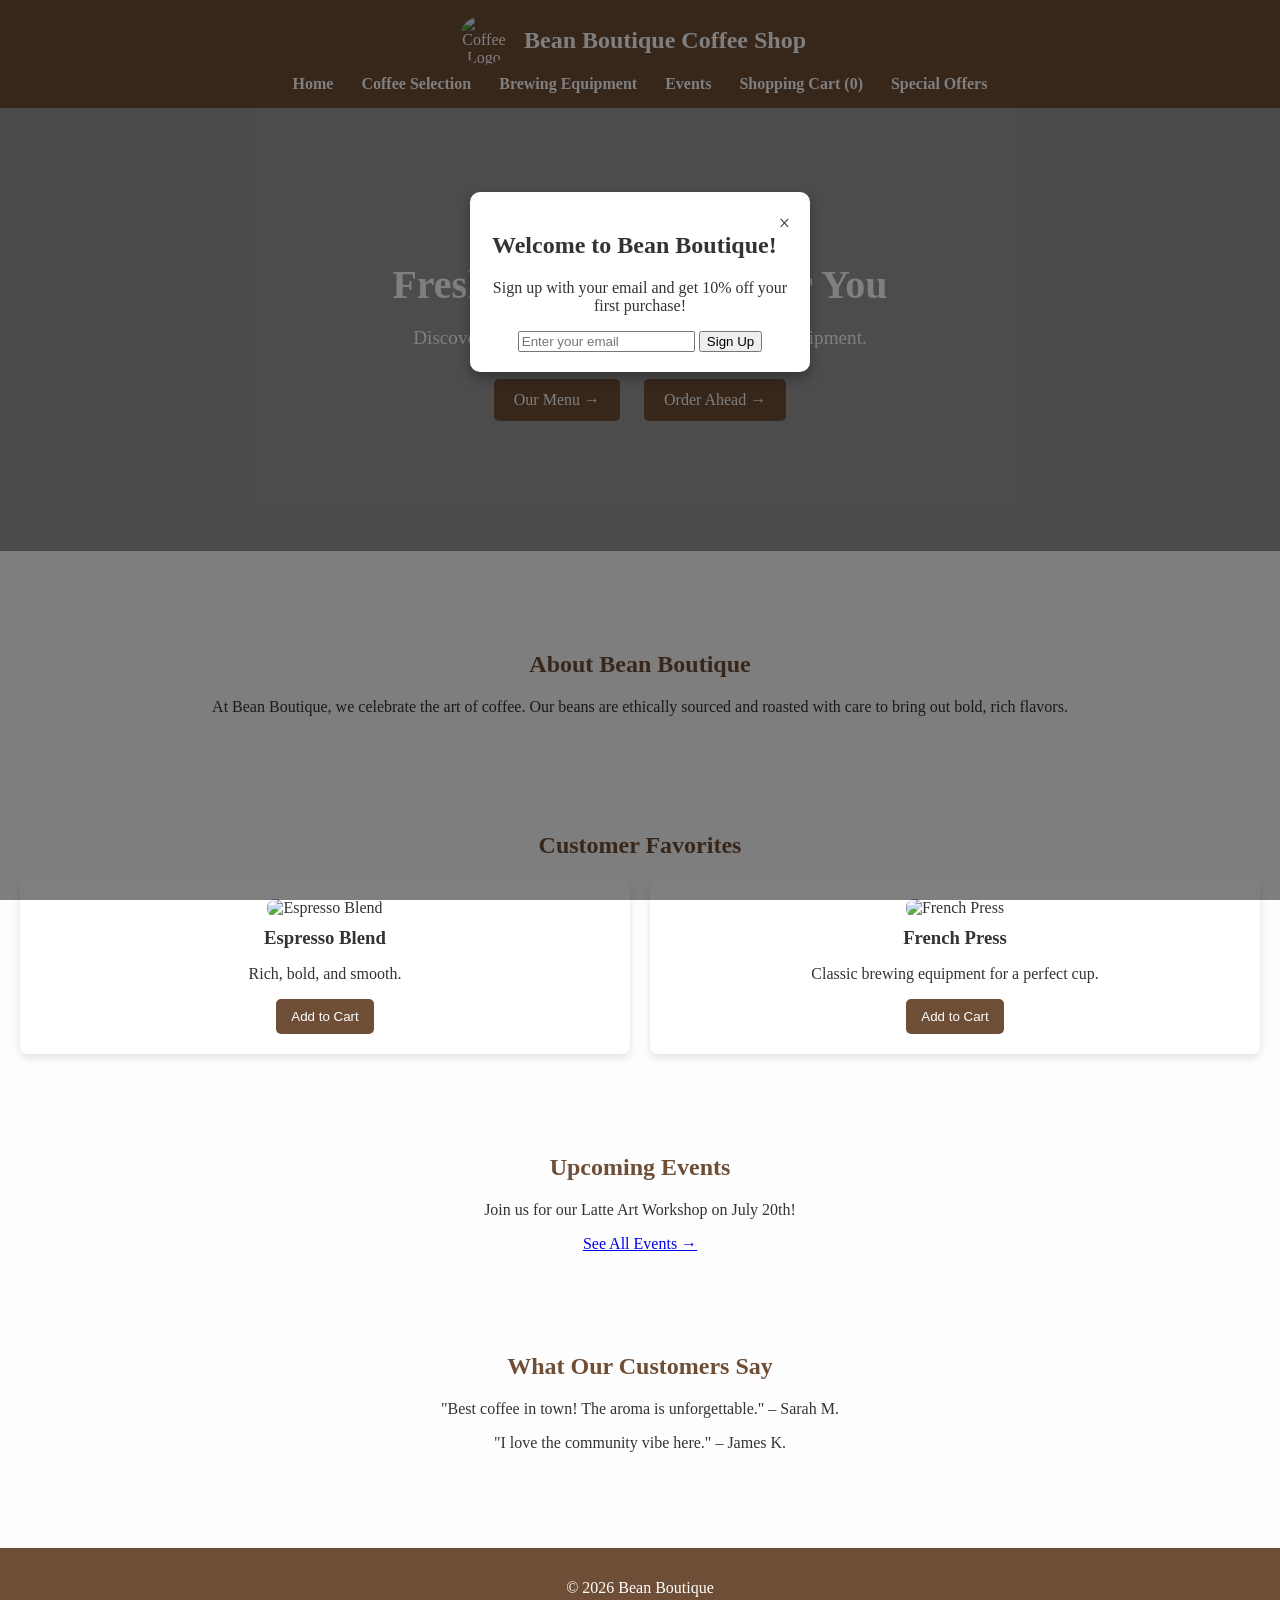
==== index.html @ 5c87bb4d "css" ====
<!DOCTYPE html>
<html lang="en">
<head>
  <meta charset="UTF-8">
  <title>Bean Boutique - Home</title>
  <link rel="stylesheet" href="style.css">
</head>
<body>
  <header>
    <div class="brand-logo">
      <img src="https://i.pinimg.com/736x/39/3b/b1/393bb1bb15940aea508dd07c5da23917.jpg" alt="Coffee Logo" class="logo-img">
      <h1>Bean Boutique Coffee Shop</h1>
    </div>
    <nav>
      <a href="index.html">Home</a>
      <a href="coffee.html">Coffee Selection</a>
      <a href="equipment.html">Brewing Equipment</a>
      <a href="events.html">Events</a>
      <a href="cart.html">Shopping Cart (<span id="cart-count">0</span>)</a>
      <a href="offers.html">Special Offers</a>
    </nav>
  </header>

  
  <section class="hero">
    <h2>Freshly Brewed, Just for You</h2>
    <p>Discover our artisan coffee blends and brewing equipment.</p>
    <div class="hero-buttons">
      <a href="coffee.html" class="btn">Our Menu →</a>
      <a href="offers.html" class="btn">Order Ahead →</a>
    </div>
  </section>


  <section class="slideshow">
    <img src="https://i.pinimg.com/1200x/c1/5f/19/c15f19c2e7b0a94dc98a160fbc358d60.jpg" alt="Coffee Beans">
    <img src="https://i.pinimg.com/736x/c3/1c/c8/c31cc8b0ea9474e7d9d2a695d5af628d.jpg" alt="Brewing Equipment">
    <img src="https://i.pinimg.com/1200x/32/44/9c/32449ca65fb8ae32fbf99cc9c5e93ac9.jpg" alt="Coffee Community">
  </section>

  
  <section class="about">
    <h2>About Bean Boutique</h2>
    <p>At Bean Boutique, we celebrate the art of coffee. Our beans are ethically sourced and roasted with care to bring out bold, rich flavors.</p>
  </section>

  
  <section class="featured">
    <h2>Customer Favorites</h2>
    <div class="product-grid">
      <div class="product">
        <img src="https://i.pinimg.com/736x/c3/1c/c8/c31cc8b0ea9474e7d9d2a695d5af628d.jpg" alt="Espresso Blend">
        <h3>Espresso Blend</h3>
        <p>Rich, bold, and smooth.</p>
        <button>Add to Cart</button>
      </div>
      <div class="product">
        <img src="https://i.pinimg.com/736x/d9/67/4c/d9674c6be3c5e3c6ea8a6ece9e8263f5.jpg" alt="French Press">
        <h3>French Press</h3>
        <p>Classic brewing equipment for a perfect cup.</p>
        <button>Add to Cart</button>
      </div>
    </div>
  </section>

  
  <section class="events-preview">
    <h2>Upcoming Events</h2>
    <p>Join us for our Latte Art Workshop on July 20th!</p>
    <a href="events.html" class="btn">See All Events →</a>
  </section>

  
  <section class="testimonials">
    <h2>What Our Customers Say</h2>
    <blockquote>"Best coffee in town! The aroma is unforgettable." – Sarah M.</blockquote>
    <blockquote>"I love the community vibe here." – James K.</blockquote>
  </section>

  
  <div id="discountModal" class="modal">
    <div class="modal-content">
      <span class="close">&times;</span>
      <h2>Welcome to Bean Boutique!</h2>
      <p>Sign up with your email and get 10% off your first purchase!</p>
      <input type="email" placeholder="Enter your email">
      <button>Sign Up</button>
    </div>
  </div>

  <footer>
    <p>&copy; 2026 Bean Boutique</p>
  </footer>

  <script>
    // Modal
    window.onload = function() {
      document.getElementById("discountModal").style.display = "block";
    };
    document.querySelector(".close").onclick = function() {
      document.getElementById("discountModal").style.display = "none";
    };

    
    let slideIndex = 0;
    showSlides();
    function showSlides() {
      let slides = document.querySelectorAll(".slideshow img");
      slides.forEach(slide => slide.style.display = "none");
      slideIndex++;
      if (slideIndex > slides.length) { slideIndex = 1 }
      slides[slideIndex - 1].style.display = "block";
      setTimeout(showSlides, 3000);
    }
  </script>
</body>
</html>
---- style.css ----
body {
  font-family: 'Lora', serif;
  margin: 0;
  padding: 0;
  background: #fdfdfd;
  color: #333;
}


header {
  background: #6f4e37;
  color: white;
  padding: 15px;
  text-align: center;
}
.brand-logo {
  display: flex;
  align-items: center;
  justify-content: center;
}
.brand-logo img {
  width: 50px;
  height: 50px;
  border-radius: 50%;
}
.brand-logo h1 {
  margin: 0 15px;
  font-size: 1.5rem;
}
nav {
  margin-top: 10px;
}
nav a {
  color: white;
  margin: 0 12px;
  text-decoration: none;
  font-weight: bold;
}
nav a:hover {
  text-decoration: underline;
  color: #f5deb3;
}

/* Hero Banner */
.hero {
  background: url('https://i.pinimg.com/736x/39/3b/b1/393bb1bb15940aea508dd07c5da23917.jpg') center/cover no-repeat;
  color: white;
  text-align: center;
  padding: 120px 20px;
  position: relative;
}
.hero::before {
  content: "";
  position: absolute;
  top: 0; left: 0; right: 0; bottom: 0;
  background: rgba(0,0,0,0.4);
}
.hero h2, .hero p, .hero .btn {
  position: relative;
  z-index: 1;
}
.hero h2 {
  font-size: 2.5rem;
  margin-bottom: 10px;
}
.hero p {
  font-size: 1.2rem;
  margin-bottom: 20px;
}
.hero .btn {
  display: inline-block;
  margin: 10px;
  padding: 12px 20px;
  background: #6f4e37;
  color: white;
  text-decoration: none;
  border-radius: 5px;
  transition: background 0.3s ease;
}
.hero .btn:hover {
  background: #8c5a42;
}

/* Slideshow */
.slideshow {
  text-align: center;
  margin: 40px 0;
  position: relative;
}
.slideshow img {
  width: 80%;
  max-width: 600px;
  max-height: 400px;
  opacity: 0;
  transition: opacity 1s ease-in-out;
  position: absolute;
  left: 50%;
  transform: translateX(-50%);
  border-radius: 10px;
  box-shadow: 0 6px 10px rgba(0,0,0,0.3);
}
.slideshow img.active {
  opacity: 1;
}

/* Sections */
.about, .featured, .events-preview, .testimonials {
  padding: 40px 20px;
  text-align: center;
}
.about h2, .featured h2, .events-preview h2, .testimonials h2 {
  color: #6f4e37;
  margin-bottom: 20px;
}

/* Products Grid */
.product-grid {
  display: grid;
  grid-template-columns: repeat(auto-fit, minmax(250px, 1fr));
  gap: 20px;
}
.product {
  background: #fff;
  padding: 20px;
  border-radius: 8px;
  box-shadow: 0 4px 8px rgba(0,0,0,0.1);
}
.product img {
  width: 100%;
  border-radius: 8px;
}
.product h3 {
  margin: 10px 0;
}
.product button {
  background: #6f4e37;
  color: white;
  border: none;
  padding: 10px 15px;
  border-radius: 5px;
  cursor: pointer;
}
.product button:hover {
  background: #8c5a42;
}

/* Equipment Page */
.equipment {
  display: grid;
  grid-template-columns: repeat(auto-fit, minmax(250px, 1fr));
  gap: 30px;
  padding: 40px;
}
.equipment div {
  background: #fff;
  padding: 20px;
  border-radius: 8px;
  box-shadow: 0 4px 8px rgba(0,0,0,0.1);
  text-align: center;
}
.equipment img {
  width: 100%;
  height: auto;
  border-radius: 6px;
  margin-bottom: 15px;
}
.equipment h2 {
  color: #6f4e37;
  margin-bottom: 10px;
}

/* Events Page */
form {
  background: #fff;
  padding: 20px;
  border-radius: 8px;
  box-shadow: 0 4px 8px rgba(0,0,0,0.1);
  max-width: 400px;
  margin: 20px auto;
}
form label {
  font-weight: bold;
  color: #6f4e37;
}
form input, form button {
  width: 100%;
  padding: 10px;
  margin: 8px 0;
  border-radius: 5px;
  border: 1px solid #ccc;
}
form button {
  background: #6f4e37;
  color: white;
  border: none;
  cursor: pointer;
  transition: background 0.3s ease;
}
form button:hover {
  background: #8c5a42;
}

/* Offers Page */
.offers {
  display: grid;
  grid-template-columns: repeat(auto-fit, minmax(250px, 1fr));
  gap: 20px;
  padding: 40px;
}
.offer-card {
  background: #fff;
  padding: 20px;
  border-radius: 8px;
  box-shadow: 0 4px 8px rgba(0,0,0,0.1);
  text-align: center;
}
.offer-card h2 {
  color: #6f4e37;
  margin-bottom: 10px;
}
.offer-card p {
  font-size: 1.1rem;
  margin-bottom: 15px;
}

/* Modal */
.modal {
  display: none;
  position: fixed;
  z-index: 1;
  left: 0; top: 0;
  width: 100%; height: 100%;
  background-color: rgba(0,0,0,0.5);
}
.modal-content {
  background: #fff;
  margin: 15% auto;
  padding: 20px;
  border-radius: 10px;
  width: 300px;
  text-align: center;
  box-shadow: 0 6px 12px rgba(0,0,0,0.3);
}
.close {
  float: right;
  font-size: 20px;
  cursor: pointer;
}

/* Footer */
footer {
  background: #6f4e37;
  color: white;
  text-align: center;
  padding: 15px;
  margin-top: 40px;
}

/* Utility */
.card-img {
  width: 100%;
  height: 200px;
  object-fit: cover;
  border-radius: 4px;
  margin-bottom: 15px;
}
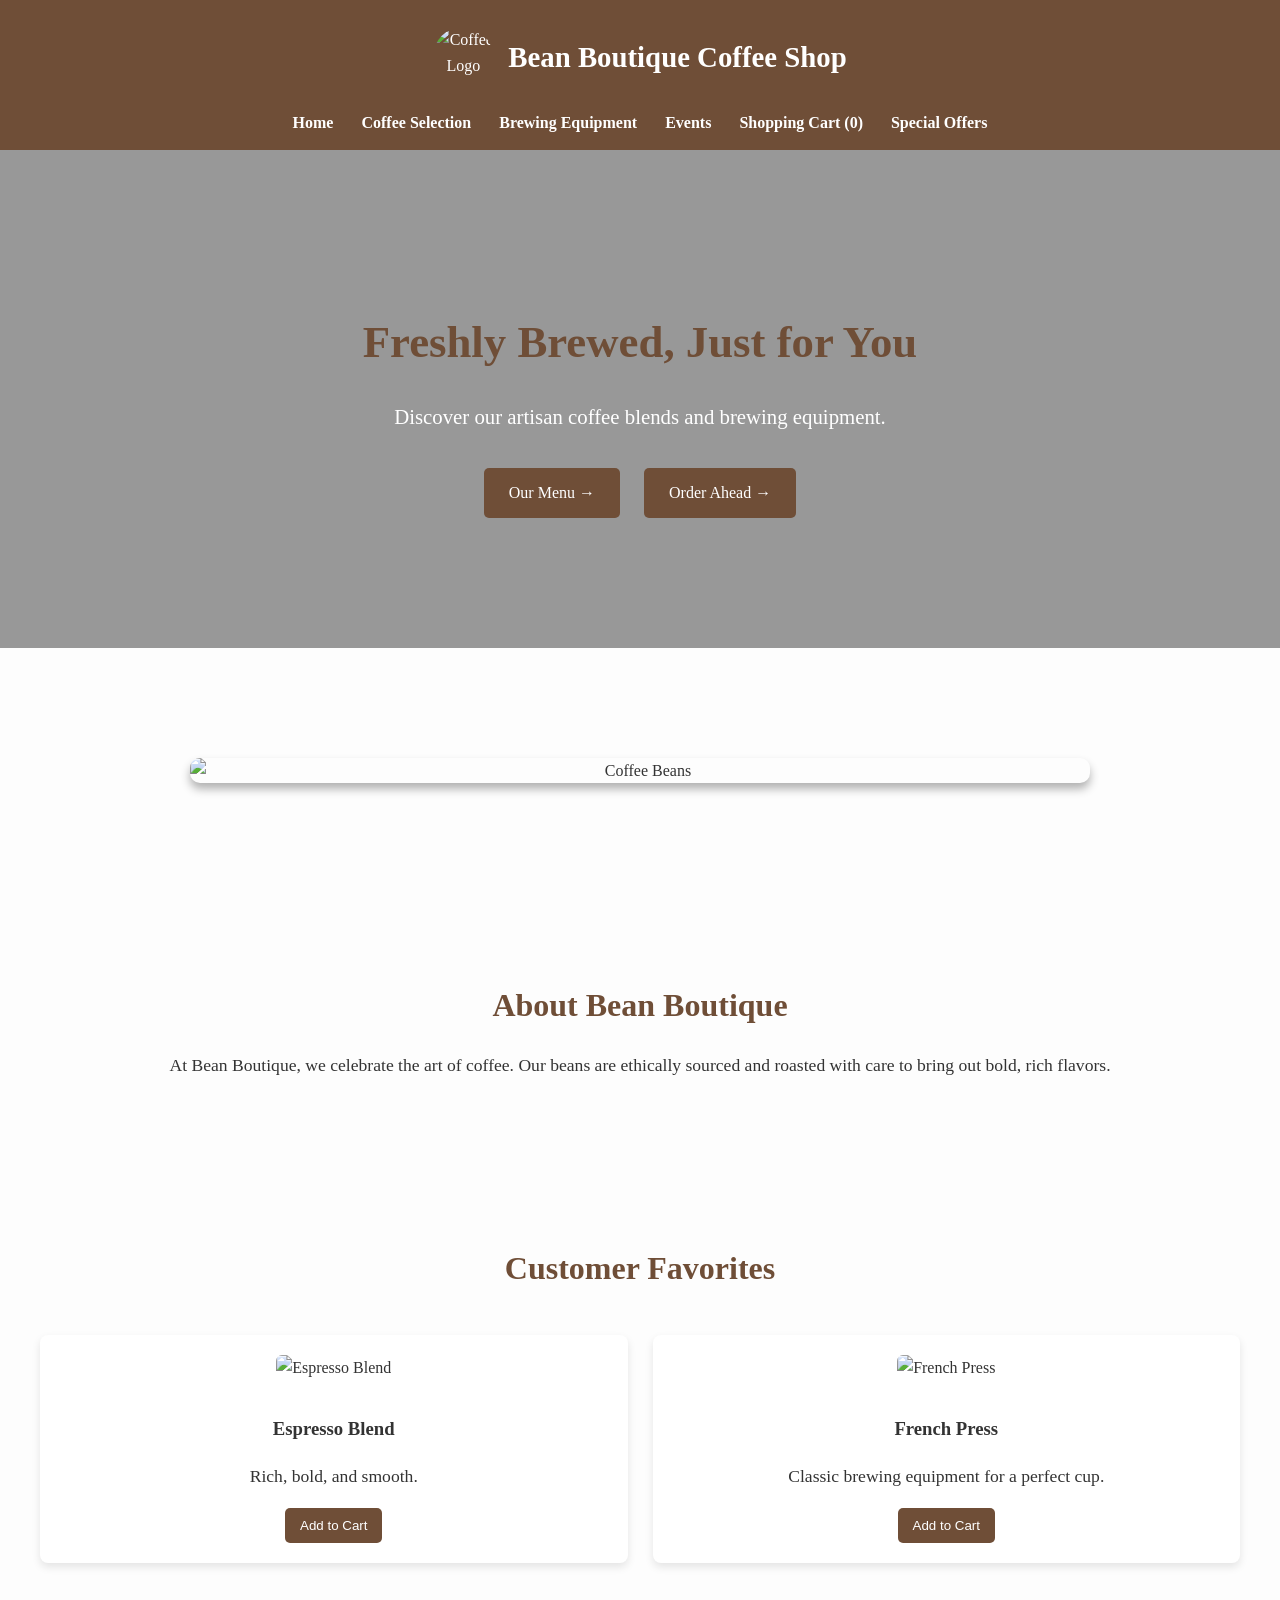
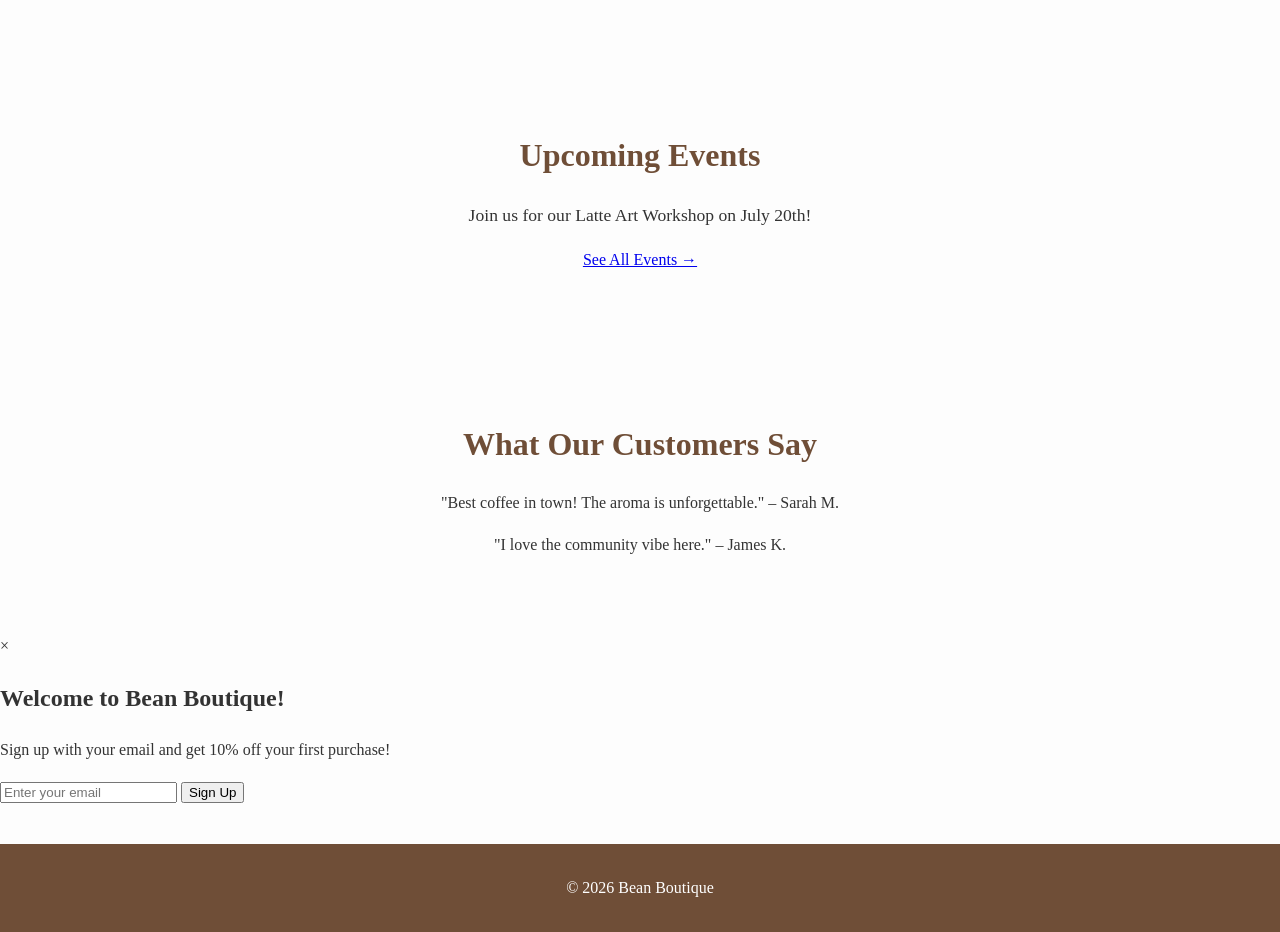
==== commit fcbaaa55: "css" ====
--- a/index.html
+++ b/index.html
@@ -93,7 +93,7 @@
   </footer>
 
   <script>
-    // Modal
+    
     window.onload = function() {
       document.getElementById("discountModal").style.display = "block";
     };
@@ -106,10 +106,10 @@
     showSlides();
     function showSlides() {
       let slides = document.querySelectorAll(".slideshow img");
-      slides.forEach(slide => slide.style.display = "none");
+      slides.forEach(slide => slide.classList.remove("active"));
       slideIndex++;
       if (slideIndex > slides.length) { slideIndex = 1 }
-      slides[slideIndex - 1].style.display = "block";
+      slides[slideIndex - 1].classList.add("active");
       setTimeout(showSlides, 3000);
     }
   </script>
--- a/style.css
+++ b/style.css
@@ -1,9 +1,11 @@
+
 body {
   font-family: 'Lora', serif;
   margin: 0;
   padding: 0;
   background: #fdfdfd;
   color: #333;
+  line-height: 1.6;
 }
 
 
@@ -19,13 +21,13 @@
   justify-content: center;
 }
 .brand-logo img {
-  width: 50px;
-  height: 50px;
+  width: 60px;
+  height: 60px;
   border-radius: 50%;
+  margin-right: 15px;
 }
 .brand-logo h1 {
-  margin: 0 15px;
-  font-size: 1.5rem;
+  font-size: 1.8rem;
 }
 nav {
   margin-top: 10px;
@@ -41,7 +43,7 @@
   color: #f5deb3;
 }
 
-/* Hero Banner */
+
 .hero {
   background: url('https://i.pinimg.com/736x/39/3b/b1/393bb1bb15940aea508dd07c5da23917.jpg') center/cover no-repeat;
   color: white;
@@ -60,17 +62,17 @@
   z-index: 1;
 }
 .hero h2 {
-  font-size: 2.5rem;
-  margin-bottom: 10px;
+  font-size: 2.8rem;
+  margin-bottom: 15px;
 }
 .hero p {
-  font-size: 1.2rem;
-  margin-bottom: 20px;
+  font-size: 1.3rem;
+  margin-bottom: 25px;
 }
 .hero .btn {
   display: inline-block;
   margin: 10px;
-  padding: 12px 20px;
+  padding: 12px 25px;
   background: #6f4e37;
   color: white;
   text-decoration: none;
@@ -81,62 +83,66 @@
   background: #8c5a42;
 }
 
-/* Slideshow */
+
 .slideshow {
-  text-align: center;
-  margin: 40px 0;
+  max-width: 900px;
+  margin: 50px auto;
   position: relative;
 }
 .slideshow img {
-  width: 80%;
-  max-width: 600px;
-  max-height: 400px;
-  opacity: 0;
-  transition: opacity 1s ease-in-out;
-  position: absolute;
-  left: 50%;
-  transform: translateX(-50%);
+  width: 100%;
+  display: none;
   border-radius: 10px;
   box-shadow: 0 6px 10px rgba(0,0,0,0.3);
 }
 .slideshow img.active {
-  opacity: 1;
+  display: block;
 }
 
-/* Sections */
-.about, .featured, .events-preview, .testimonials {
-  padding: 40px 20px;
+
+section {
+  padding: 60px 20px;
   text-align: center;
 }
-.about h2, .featured h2, .events-preview h2, .testimonials h2 {
+section h2 {
+  font-size: 2rem;
   color: #6f4e37;
   margin-bottom: 20px;
 }
+section p {
+  font-size: 1.1rem;
+}
 
-/* Products Grid */
+
 .product-grid {
   display: grid;
   grid-template-columns: repeat(auto-fit, minmax(250px, 1fr));
-  gap: 20px;
+  gap: 25px;
+  padding: 20px;
 }
 .product {
   background: #fff;
   padding: 20px;
   border-radius: 8px;
   box-shadow: 0 4px 8px rgba(0,0,0,0.1);
+  text-align: center;
+  transition: transform 0.2s ease;
+}
+.product:hover {
+  transform: translateY(-5px);
 }
 .product img {
   width: 100%;
-  border-radius: 8px;
-}
-.product h3 {
-  margin: 10px 0;
+  height: 200px;
+  object-fit: cover;
+  border-radius: 6px;
+  margin-bottom: 15px;
 }
 .product button {
+  padding: 10px 15px;
   background: #6f4e37;
-  color: white;
+  color: #fff;
   border: none;
-  padding: 10px 15px;
   border-radius: 5px;
   cursor: pointer;
 }
@@ -144,110 +150,7 @@
   background: #8c5a42;
 }
 
-/* Equipment Page */
-.equipment {
-  display: grid;
-  grid-template-columns: repeat(auto-fit, minmax(250px, 1fr));
-  gap: 30px;
-  padding: 40px;
-}
-.equipment div {
-  background: #fff;
-  padding: 20px;
-  border-radius: 8px;
-  box-shadow: 0 4px 8px rgba(0,0,0,0.1);
-  text-align: center;
-}
-.equipment img {
-  width: 100%;
-  height: auto;
-  border-radius: 6px;
-  margin-bottom: 15px;
-}
-.equipment h2 {
-  color: #6f4e37;
-  margin-bottom: 10px;
-}
 
-/* Events Page */
-form {
-  background: #fff;
-  padding: 20px;
-  border-radius: 8px;
-  box-shadow: 0 4px 8px rgba(0,0,0,0.1);
-  max-width: 400px;
-  margin: 20px auto;
-}
-form label {
-  font-weight: bold;
-  color: #6f4e37;
-}
-form input, form button {
-  width: 100%;
-  padding: 10px;
-  margin: 8px 0;
-  border-radius: 5px;
-  border: 1px solid #ccc;
-}
-form button {
-  background: #6f4e37;
-  color: white;
-  border: none;
-  cursor: pointer;
-  transition: background 0.3s ease;
-}
-form button:hover {
-  background: #8c5a42;
-}
-
-/* Offers Page */
-.offers {
-  display: grid;
-  grid-template-columns: repeat(auto-fit, minmax(250px, 1fr));
-  gap: 20px;
-  padding: 40px;
-}
-.offer-card {
-  background: #fff;
-  padding: 20px;
-  border-radius: 8px;
-  box-shadow: 0 4px 8px rgba(0,0,0,0.1);
-  text-align: center;
-}
-.offer-card h2 {
-  color: #6f4e37;
-  margin-bottom: 10px;
-}
-.offer-card p {
-  font-size: 1.1rem;
-  margin-bottom: 15px;
-}
-
-/* Modal */
-.modal {
-  display: none;
-  position: fixed;
-  z-index: 1;
-  left: 0; top: 0;
-  width: 100%; height: 100%;
-  background-color: rgba(0,0,0,0.5);
-}
-.modal-content {
-  background: #fff;
-  margin: 15% auto;
-  padding: 20px;
-  border-radius: 10px;
-  width: 300px;
-  text-align: center;
-  box-shadow: 0 6px 12px rgba(0,0,0,0.3);
-}
-.close {
-  float: right;
-  font-size: 20px;
-  cursor: pointer;
-}
-
-/* Footer */
 footer {
   background: #6f4e37;
   color: white;
@@ -255,12 +158,3 @@
   padding: 15px;
   margin-top: 40px;
 }
-
-/* Utility */
-.card-img {
-  width: 100%;
-  height: 200px;
-  object-fit: cover;
-  border-radius: 4px;
-  margin-bottom: 15px;
-}
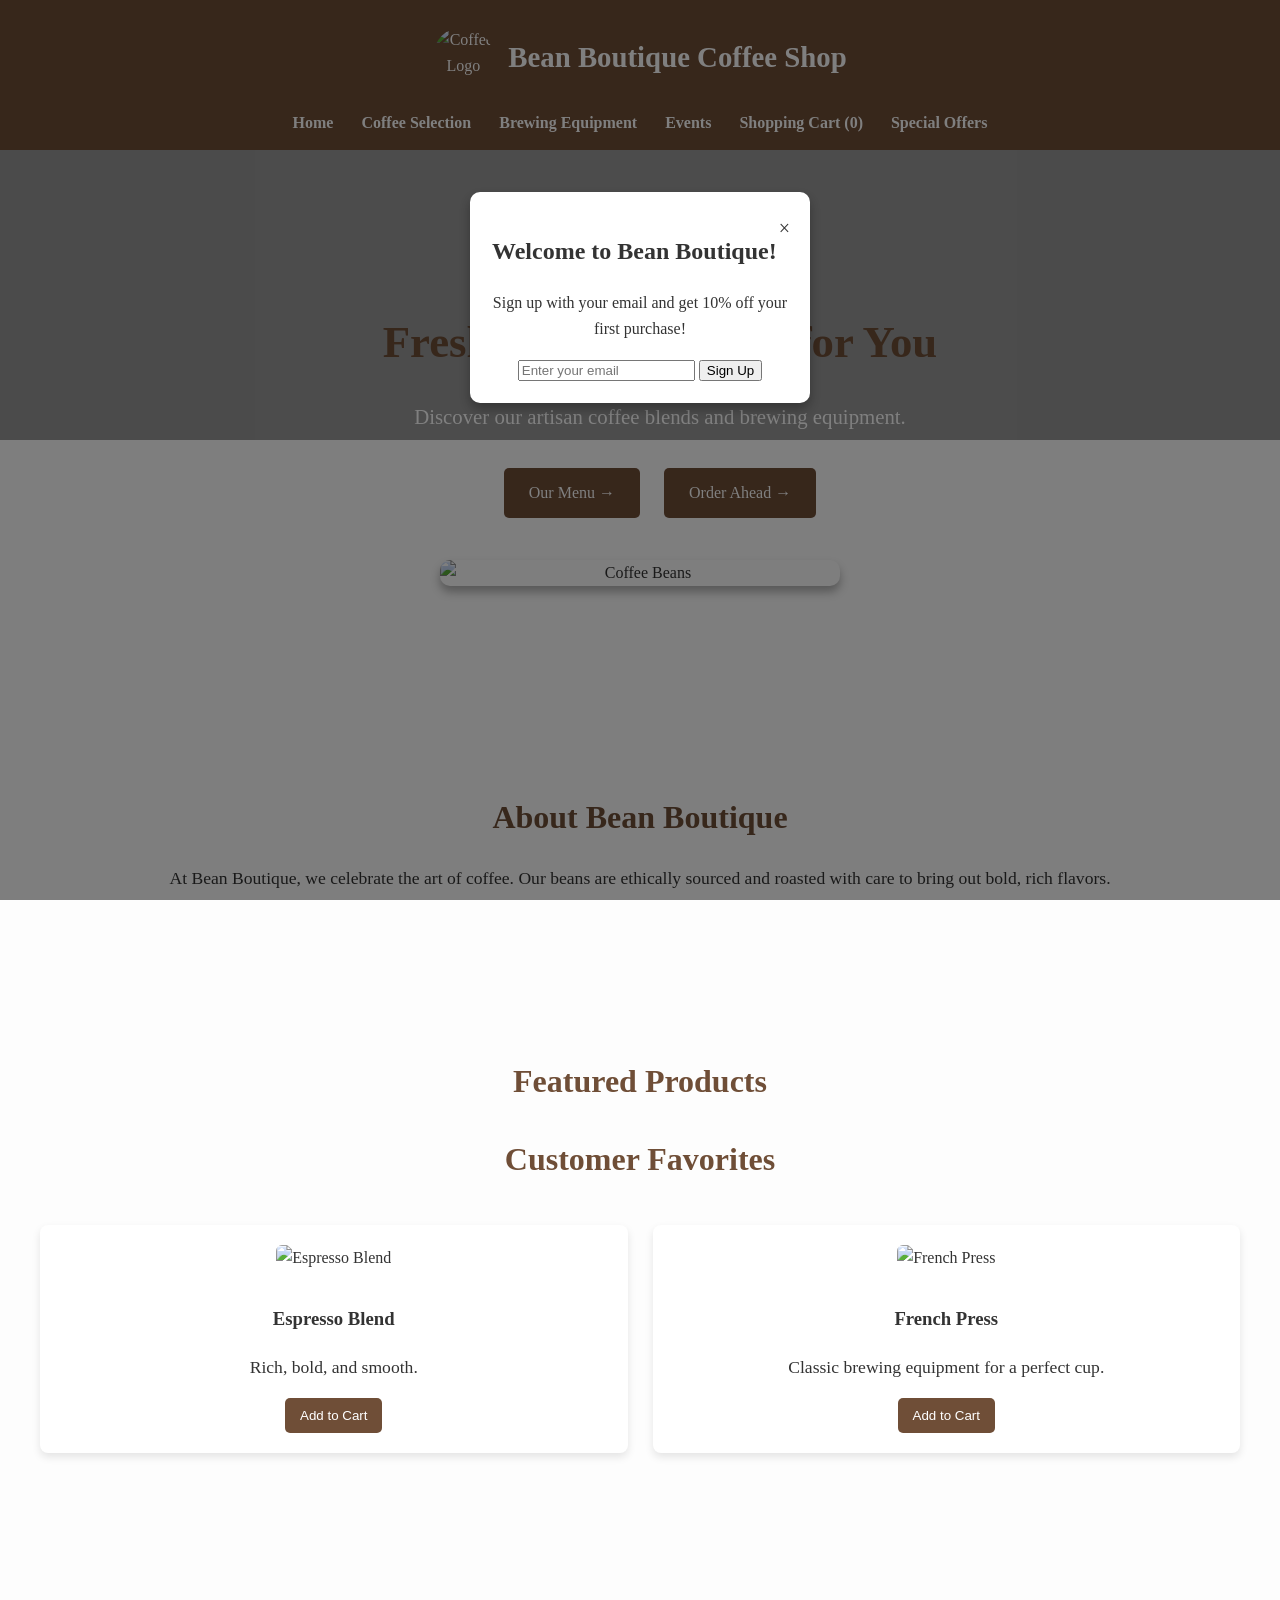
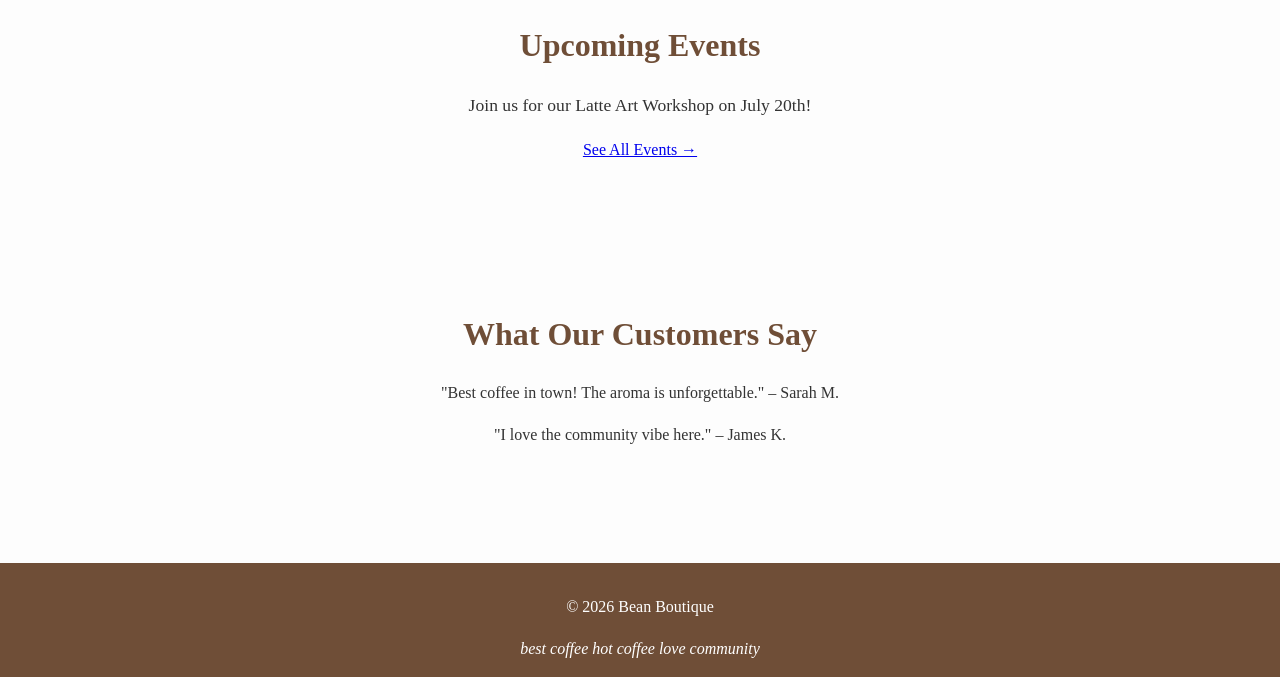
==== commit afcb5835: "index" ====
--- a/index.html
+++ b/index.html
@@ -32,10 +32,13 @@
   </section>
 
 
-  <section class="slideshow">
-    <img src="https://i.pinimg.com/1200x/c1/5f/19/c15f19c2e7b0a94dc98a160fbc358d60.jpg" alt="Coffee Beans">
-    <img src="https://i.pinimg.com/736x/c3/1c/c8/c31cc8b0ea9474e7d9d2a695d5af628d.jpg" alt="Brewing Equipment">
-    <img src="https://i.pinimg.com/1200x/32/44/9c/32449ca65fb8ae32fbf99cc9c5e93ac9.jpg" alt="Coffee Community">
+  
+    <section class="slideshow">
+      <div class="slideshow-container">
+        <img src="https://i.pinimg.com/1200x/c1/5f/19/c15f19c2e7b0a94dc98a160fbc358d60.jpg" alt="Coffee Beans" class="active">
+        <img src="https://i.pinimg.com/736x/c3/1c/c8/c31cc8b0ea9474e7d9d2a695d5af628d.jpg" alt="Brewing Equipment">
+        <img src="https://i.pinimg.com/1200x/32/44/9c/32449ca65fb8ae32fbf99cc9c5e93ac9.jpg" alt="Coffee Community">
+    </div>
   </section>
 
   
@@ -46,6 +49,7 @@
 
   
   <section class="featured">
+    <h2>Featured Products</h2>
     <h2>Customer Favorites</h2>
     <div class="product-grid">
       <div class="product">
@@ -87,9 +91,15 @@
       <button>Sign Up</button>
     </div>
   </div>
+  <script src="https://kit.fontawesome.com/06a6dca3f2.js" crossorigin="anonymous"></script>
 
   <footer>
     <p>&copy; 2026 Bean Boutique</p>
+    <i class="fas fa-coffee">best coffee</i>
+    <i class="fas fa-mug-hot">hot coffee</i>
+    <i class="fas fa-heart">love</i>
+    <i class="fas fa-users">community</i>
+    
   </footer>
 
   <script>
--- a/style.css
+++ b/style.css
@@ -50,6 +50,8 @@
   text-align: center;
   padding: 120px 20px;
   position: relative;
+  height: 50px;
+  width: 100%;
 }
 .hero::before {
   content: "";
@@ -85,8 +87,8 @@
 
 
 .slideshow {
-  max-width: 900px;
-  margin: 50px auto;
+  max-width: 400px;
+  margin: 60px auto;
   position: relative;
 }
 .slideshow img {
@@ -150,7 +152,6 @@
   background: #8c5a42;
 }
 
-
 footer {
   background: #6f4e37;
   color: white;
@@ -158,3 +159,255 @@
   padding: 15px;
   margin-top: 40px;
 }
+
+ #searchbox {
+  width: 100%;
+  max-width: 400px;
+  padding: 10px;
+  margin: 20px auto;
+  display: block;
+  border-radius: 5px;
+  border: 1px solid #ccc;
+  
+ }
+
+.grid {
+  display: grid;
+  grid-template-columns: repeat(auto-fit, minmax(250px, 1fr));
+  gap: 20px;
+  padding: 20px;
+}
+
+.card {
+  background: #fff;
+  padding: 20px;
+  border-radius: 8px;
+  box-shadow: 0 4px 8px rgba(0,0,0,0.1);
+  text-align: center;
+  flex: 1 1 calc(33.333% - 20px);
+  max-width: 300px;
+} 
+
+.card-img {
+  width: 200px;
+  height: 200px;
+  object-fit: cover;
+  border-radius: 5px;
+  border: 1px solid #eee;
+  box-shadow: 0 2px 4px rgba(0,0,0,0.1);
+  margin-bottom: 15px;
+}
+
+.card-img{
+  border: 1px solid #eee;
+  box-shadow: 0 2px 4px rgba(0,0,0,0.1);
+}
+.price {
+  margin-top: 10px;
+  padding: 8px 12px;
+  background: #6b4226;
+  color: #fff;
+  border: none;
+  border-radius: 5px;
+  cursor: pointer;
+}
+
+
+.equipment {
+  display: grid;
+  grid-template-columns: repeat(auto-fit, minmax(250px, 1fr));
+  gap: 30px;
+  padding: 40px;
+}
+.equipment div {
+  background: #fff;
+  padding: 20px;
+  border-radius: 8px;
+  box-shadow: 0 4px 8px rgba(0,0,0,0.1);
+  text-align: center;
+}
+.equipment img {
+  width: 100%;
+  height: auto;
+  border-radius: 6px;
+  margin-bottom: 15px;
+}
+.equipment h2 {
+  color: #6f4e37;
+  margin-bottom: 10px;
+}
+
+form {
+  background: #fff;
+  padding: 20px;
+  border-radius: 8px;
+  box-shadow: 0 4px 8px rgba(0,0,0,0.1);
+  max-width: 400px;
+  margin: 20px auto;
+}
+form label {
+  font-weight: bold;
+  color: #6f4e37;
+}
+form input, form button {
+  width: 100%;
+  padding: 10px;
+  margin: 8px 0;
+  border-radius: 5px;
+  border: 1px solid #ccc;
+}
+form button {
+  background: #6f4e37;
+  color: white;
+  border: none;
+  cursor: pointer;
+  transition: background 0.3s ease;
+}
+form button:hover {
+  background: #8c5a42;
+}
+
+.offers {
+  display: grid;
+  grid-template-columns: repeat(auto-fit, minmax(250px, 1fr));
+  gap: 20px;
+  padding: 40px;
+}
+.offer-card {
+  background: #fff;
+  padding: 20px;
+  border-radius: 8px;
+  box-shadow: 0 4px 8px rgba(0,0,0,0.1);
+  text-align: center;
+}
+.offer-card h2 {
+  color: #6f4e37;
+  margin-bottom: 10px;
+}
+.offer-card p {
+  font-size: 1.1rem;
+  margin-bottom: 15px;
+}
+
+.modal {
+  display: none;
+  position: fixed;
+  z-index: 1;
+  left: 0; top: 0;
+  width: 100%; height: 100%;
+  background-color: rgba(0,0,0,0.5);
+}
+.modal-content {
+  background: #fff;
+  margin: 15% auto;
+  padding: 20px;
+  border-radius: 10px;
+  width: 300px;
+  text-align: center;
+  box-shadow: 0 6px 12px rgba(0,0,0,0.3);
+}
+.close {
+  float: right;
+  font-size: 20px;
+  cursor: pointer;
+}
+
+
+footer {
+  background: #6f4e37;
+  color: white;
+  text-align: center;
+  padding: 15px;
+  margin-top: 40px;
+}
+
+
+.card-img {
+  width: 100%;
+  height: 200px;
+  object-fit: cover;
+  border-radius: 4px;
+  margin-bottom: 15px;
+}
+
+
+.events {
+  display: grid;
+  grid-template-columns: repeat(auto-fit, minmax(250px, 1fr));
+  gap: 30px;
+  padding: 40px;
+}
+.events div {
+  background: #fff;
+  padding: 20px;
+  border-radius: 8px;
+  box-shadow: 0 4px 8px rgba(0,0,0,0.1);
+  text-align: left;
+}
+.events img {
+  width: 100%;
+  height: auto;
+  border-radius: 6px;
+  margin-bottom: 15px;
+  text-align: center
+}
+.events h2 {
+  color: #6f4e37;
+  margin-left: 80px;
+}
+
+.cart-container {
+  max-width: 800px;
+  margin: 40px auto;
+  padding: 20px;
+}
+
+#cart-items {
+  list-style: none;
+  padding: 0;
+}
+
+#cart-items li {
+  background: #fff;
+  margin: 10px 0;
+  padding: 15px;
+  border-radius: 8px;
+  box-shadow: 0 4px 8px rgba(0,0,0,0.1);
+  display: flex;
+  justify-content: space-between;
+  align-items: center;
+}
+
+#cart-items li span {
+  font-weight: bold;
+  color: #6f4e37;
+}
+
+.cart-summary {
+  margin-top: 20px;
+  background: #fdfdfd;
+  padding: 20px;
+  border-radius: 8px;
+  border: 1px solid #ddd;
+  text-align: right;
+}
+
+.cart-summary strong {
+  font-size: 1.2rem;
+  color: #6f4e37;
+}
+
+#checkout {
+  margin-top: 20px;
+  padding: 12px 20px;
+  background: #6f4e37;
+  color: white;
+  border: none;
+  border-radius: 5px;
+  cursor: pointer;
+  transition: background 0.3s ease;
+}
+
+#checkout:hover {
+  background: #8c5a42;
+}
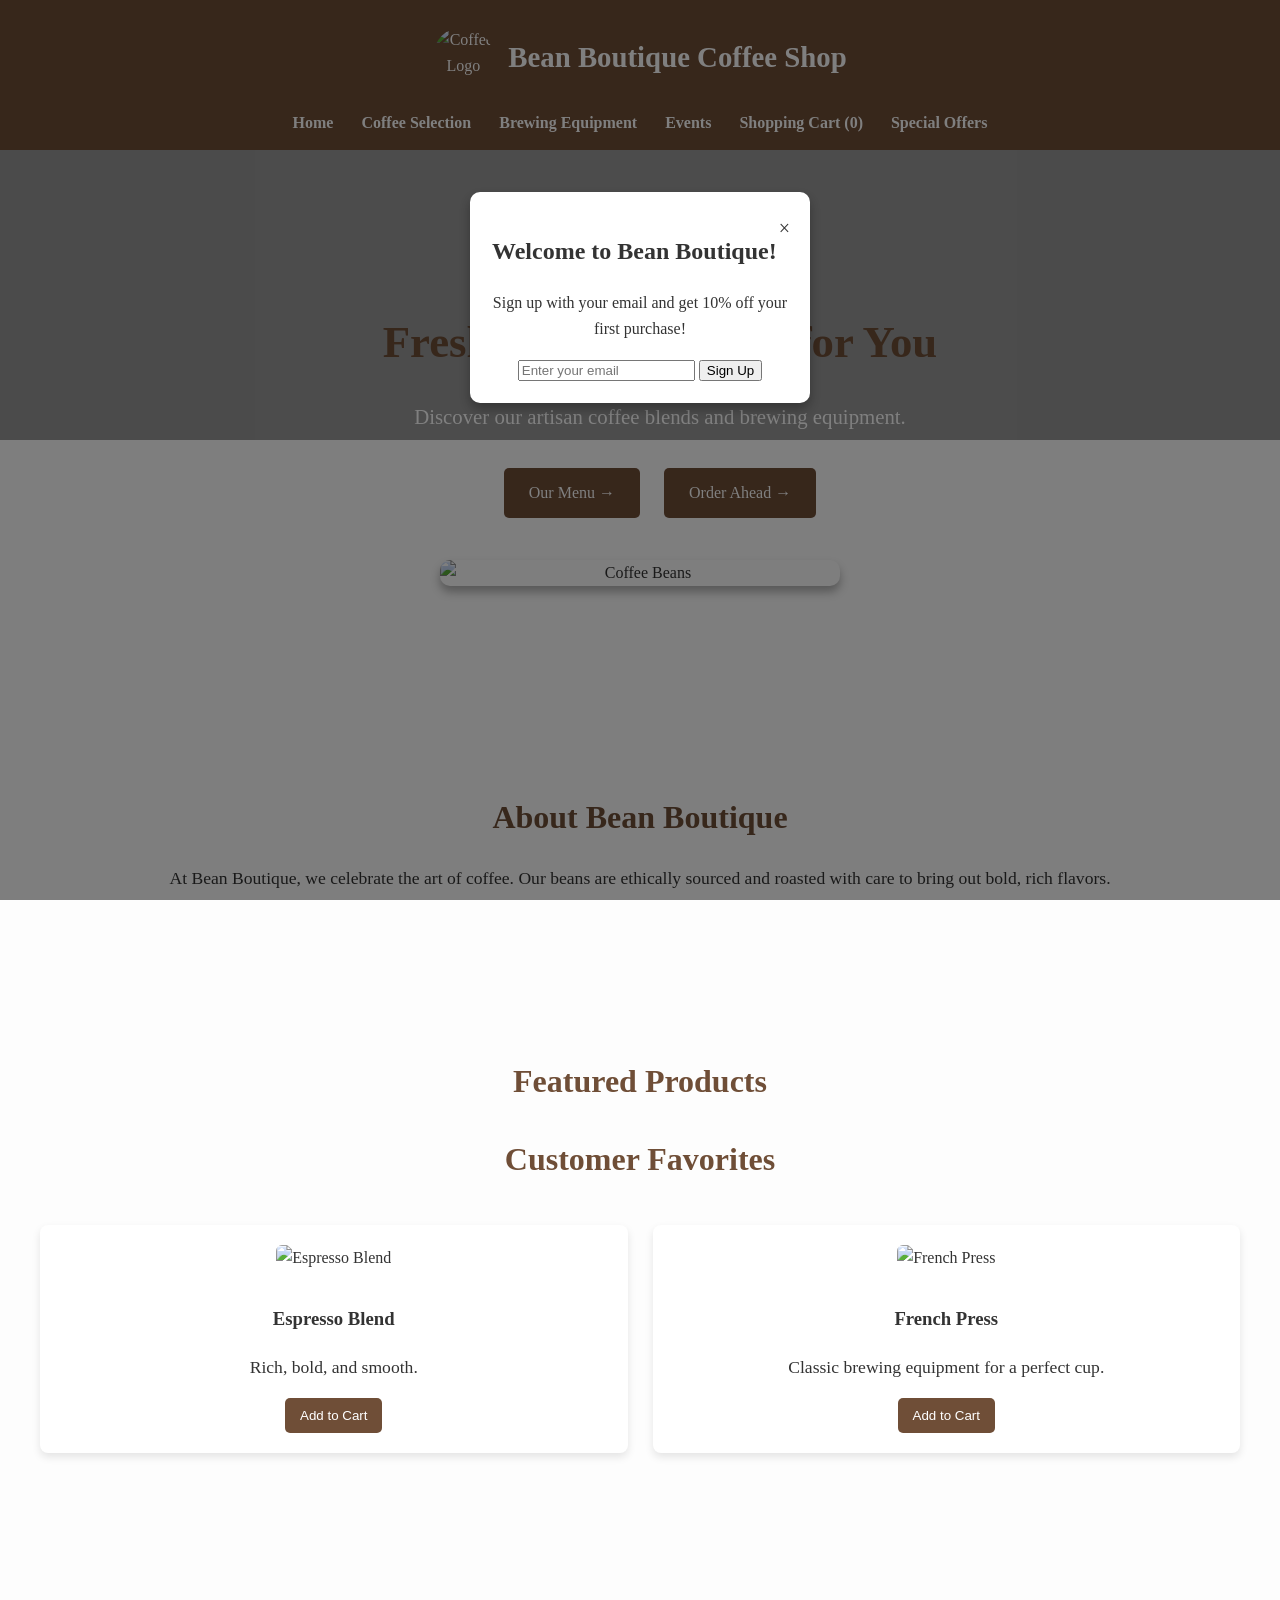
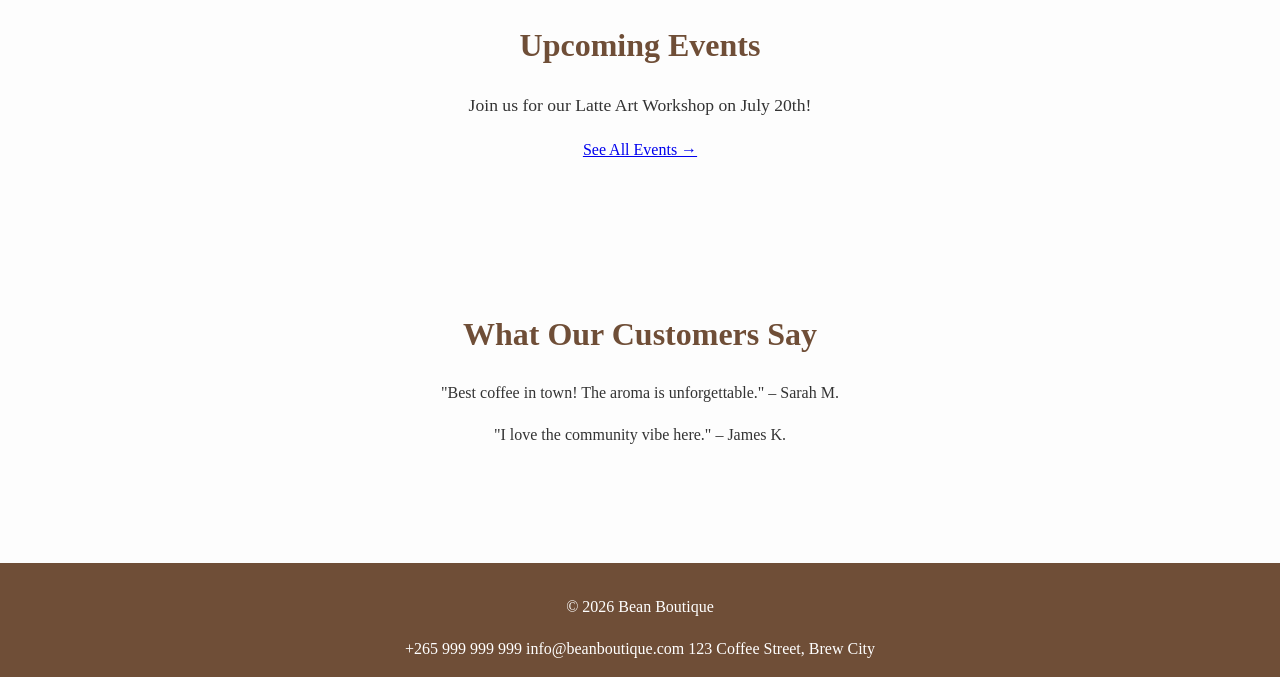
==== commit 42a347c3: "about" ====
--- a/index.html
+++ b/index.html
@@ -94,12 +94,9 @@
   <script src="https://kit.fontawesome.com/06a6dca3f2.js" crossorigin="anonymous"></script>
 
   <footer>
-    <p>&copy; 2026 Bean Boutique</p>
-    <i class="fas fa-coffee">best coffee</i>
-    <i class="fas fa-mug-hot">hot coffee</i>
-    <i class="fas fa-heart">love</i>
-    <i class="fas fa-users">community</i>
-    
+    <p>&copy; 2026 Bean Boutique</p> <i class="fas fa-phone"> </i> +265 999 999 999
+    <i class="fas fa-envelope"> </i> info@beanboutique.com  
+    <i class="fas fa-map-marker-alt"> </i> 123 Coffee Street, Brew City
   </footer>
 
   <script>
--- a/style.css
+++ b/style.css
@@ -410,4 +410,12 @@
 
 #checkout:hover {
   background: #8c5a42;
+}
+
+.Map {
+  width: 100px;
+  height: 400px;
+  border: none;
+  border-radius: 8px;
+  box-shadow: 0 4px 8px rgba(0,0,0,0.1);
 }
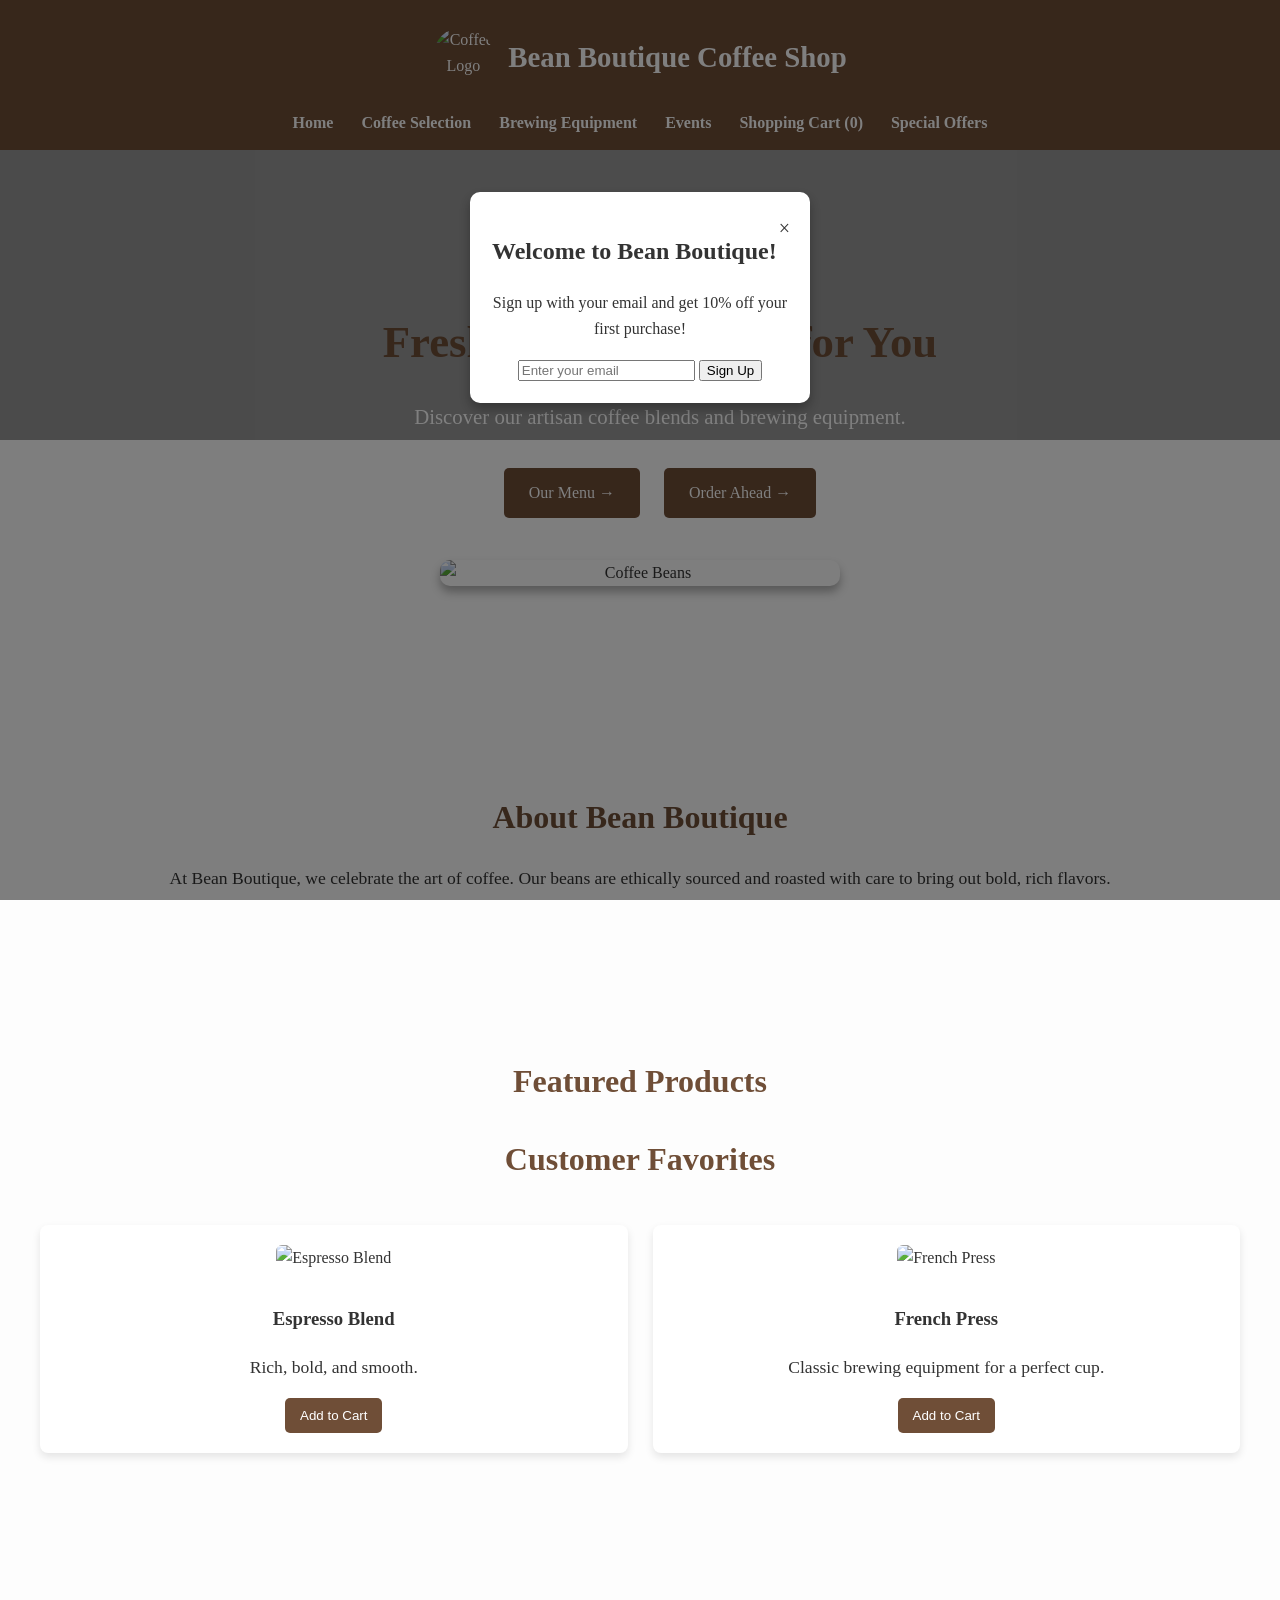
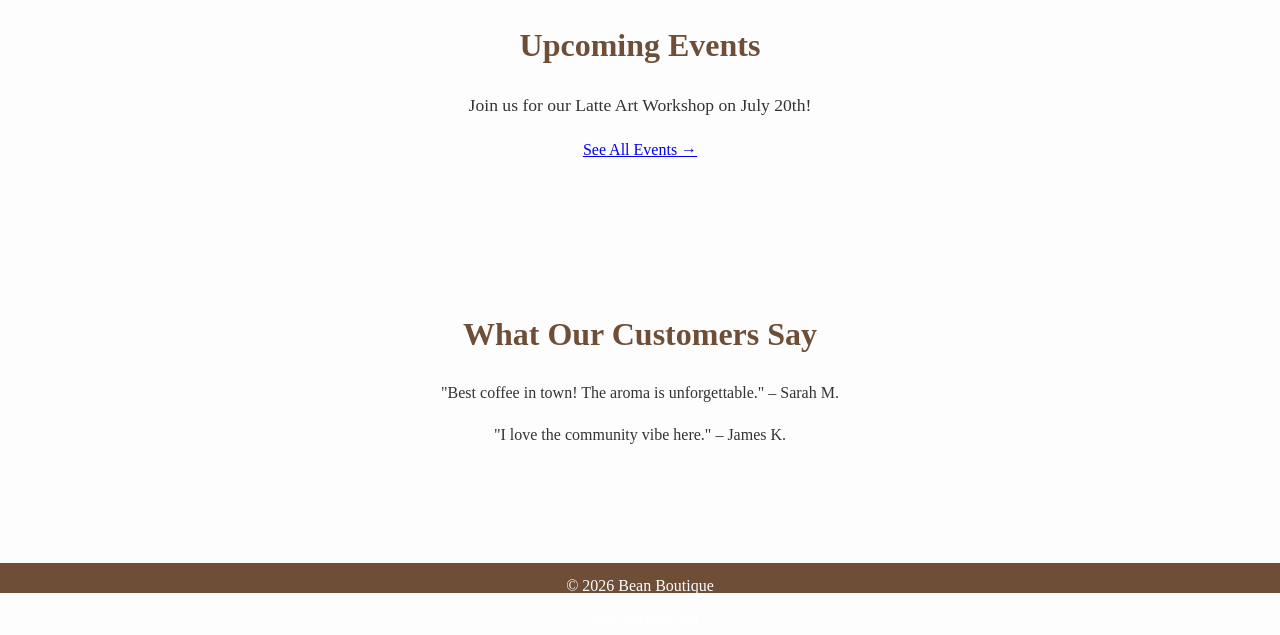
==== commit accdd89e: "commit" ====
--- a/index.html
+++ b/index.html
@@ -95,8 +95,8 @@
 
   <footer>
     <p>&copy; 2026 Bean Boutique</p> <i class="fas fa-phone"> </i> +265 999 999 999
-    <i class="fas fa-envelope"> </i> info@beanboutique.com  
-    <i class="fas fa-map-marker-alt"> </i> 123 Coffee Street, Brew City
+    
+    
   </footer>
 
   <script>
--- a/style.css
+++ b/style.css
@@ -1,4 +1,3 @@
-
 body {
   font-family: 'Lora', serif;
   margin: 0;
@@ -6,6 +5,9 @@
   background: #fdfdfd;
   color: #333;
   line-height: 1.6;
+  overflow-x: hidden;
+  height: 100vh;
+
 }
 
 
@@ -129,6 +131,7 @@
   box-shadow: 0 4px 8px rgba(0,0,0,0.1);
   text-align: center;
   transition: transform 0.2s ease;
+  overflow-y: hidden;
 }
 .product:hover {
   transform: translateY(-5px);
@@ -152,13 +155,7 @@
   background: #8c5a42;
 }
 
-footer {
-  background: #6f4e37;
-  color: white;
-  text-align: center;
-  padding: 15px;
-  margin-top: 40px;
-}
+
 
  #searchbox {
   width: 100%;
@@ -317,11 +314,20 @@
   background: #6f4e37;
   color: white;
   text-align: center;
-  padding: 15px;
+  
+  position: relative;
+  bottom: 0;
+  left: 0;
+  width: 100%;
+  height: 30px;
   margin-top: 40px;
 }
 
-
+footer p {
+  margin: 0;
+  padding: 10px 0;
+  
+}
 .card-img {
   width: 100%;
   height: 200px;
@@ -412,10 +418,21 @@
   background: #8c5a42;
 }
 
-.Map {
-  width: 100px;
-  height: 400px;
-  border: none;
-  border-radius: 8px;
-  box-shadow: 0 4px 8px rgba(0,0,0,0.1);
+.Map iframe{
+  width: 900px;
+  height: 900px;
+  box-shadow: 0 4px 8px rgba(0,0,0,0.1);
+} 
+@media (max-width: 768px) {
+  footer{
+    background-color: #ff5200;
+    margin-top: auto;
+    bottom: 0;
+    
+
+  }
+  .ff p{
+    font-size: 14px;
+    margin: 250px 0;
+  }
 }
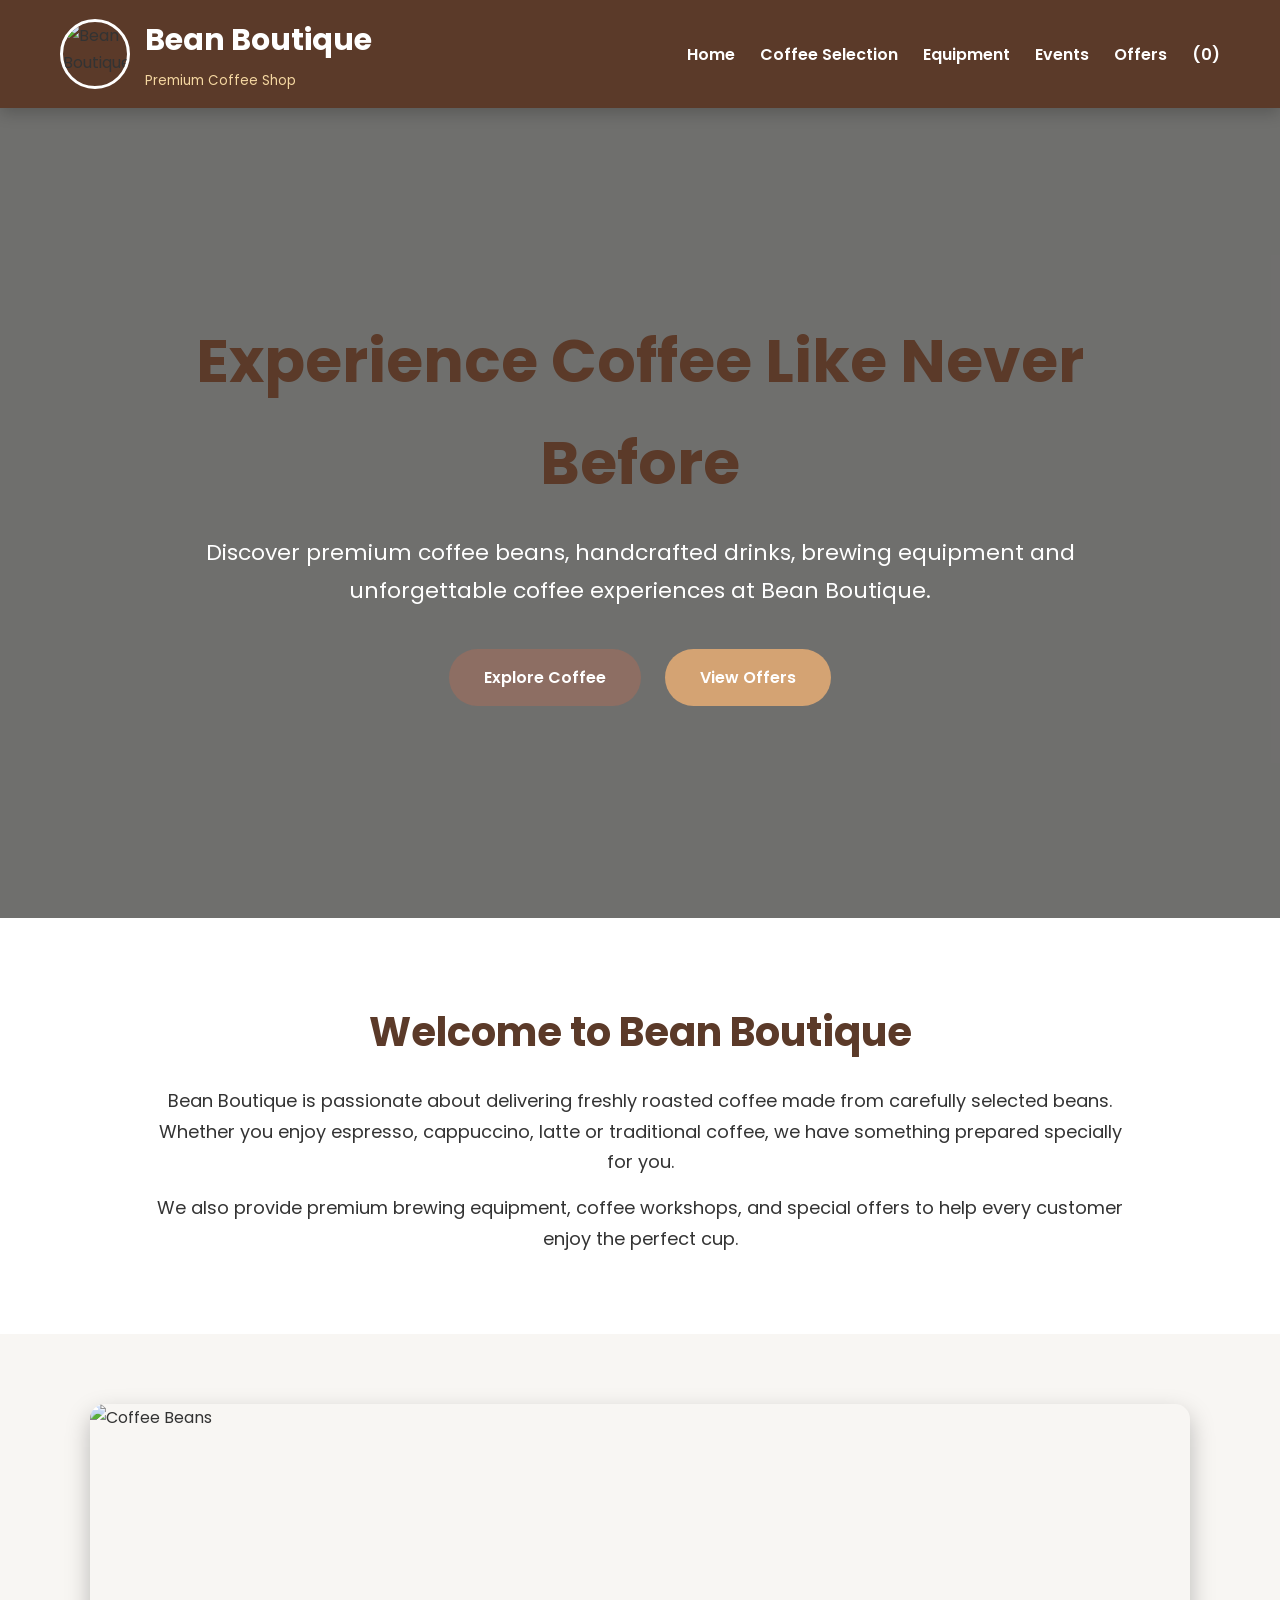
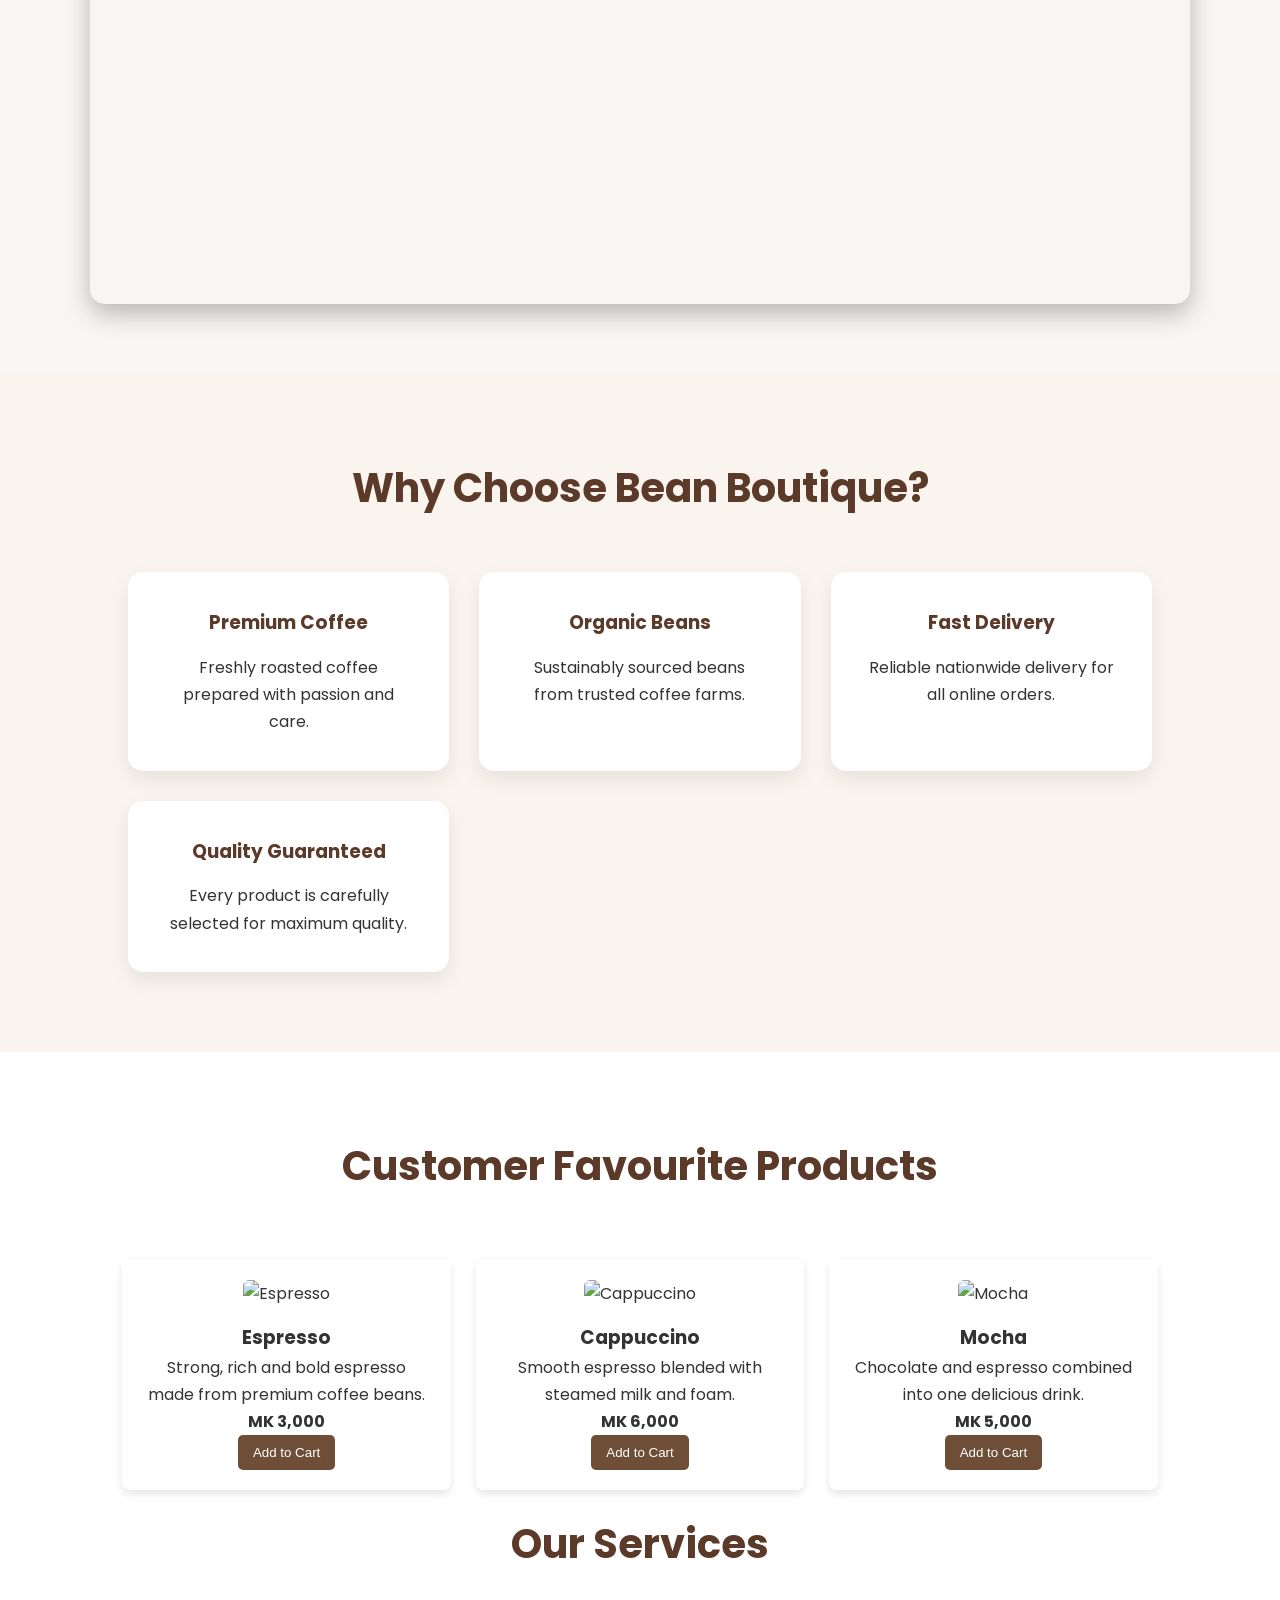
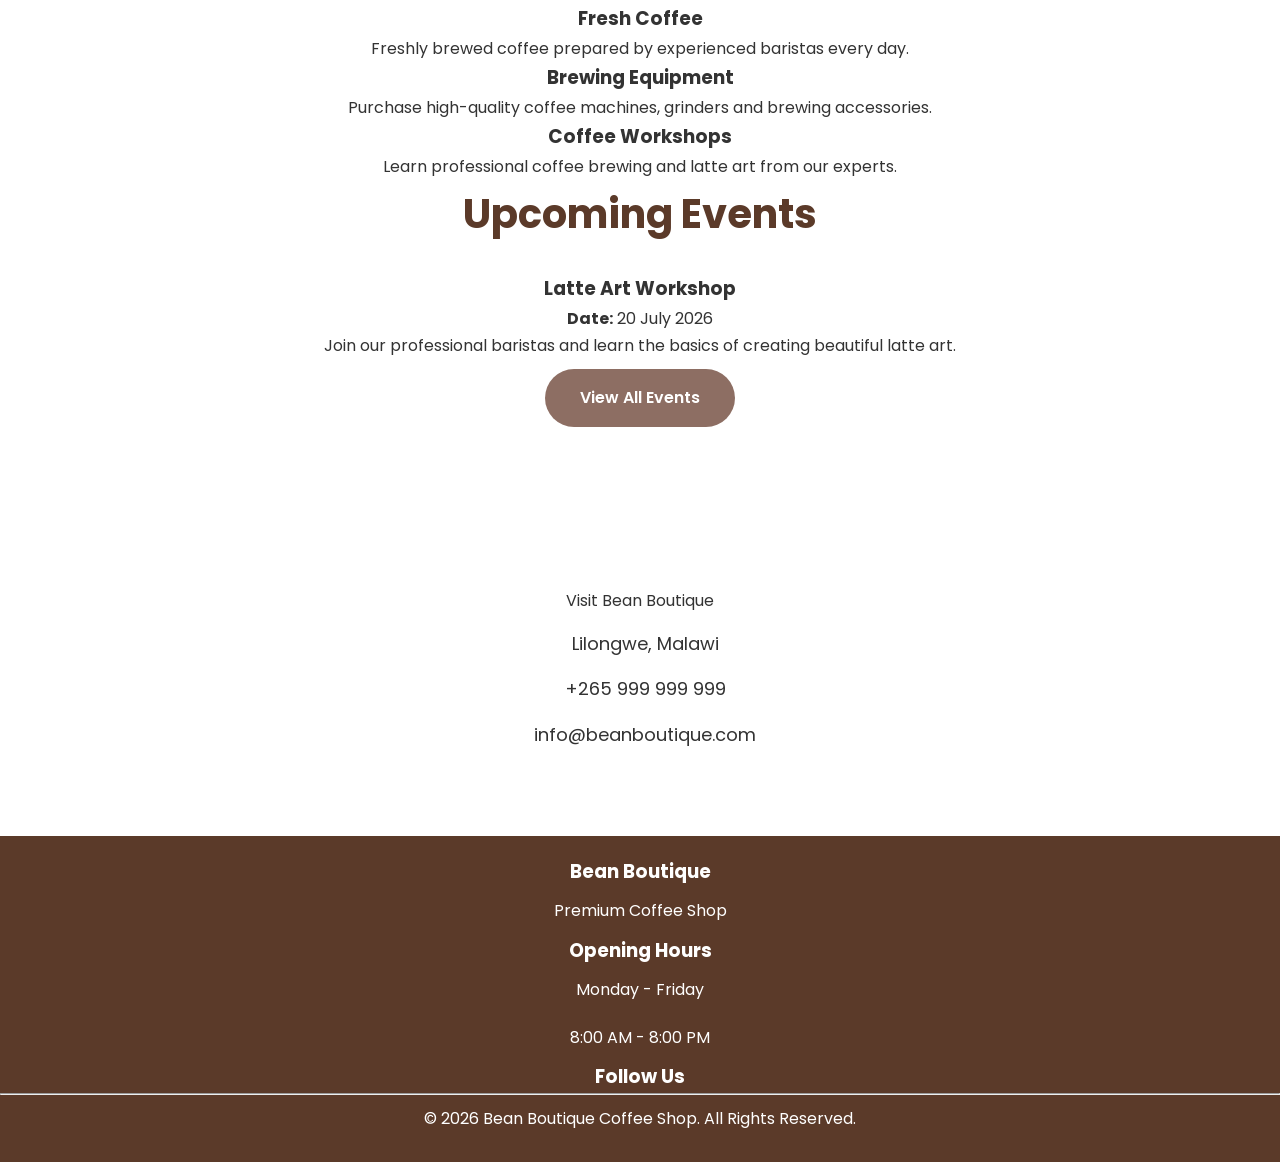
==== commit 3d4f753f: "css" ====
--- a/index.html
+++ b/index.html
@@ -1,124 +1,276 @@
 <!DOCTYPE html>
-<html lang="en">
+<html>
+
+</html>
+
 <head>
-  <meta charset="UTF-8">
-  <title>Bean Boutique - Home</title>
+
+  <title>Bean Boutique | Premium Coffee Shop</title>
+
   <link rel="stylesheet" href="style.css">
+
+  <link href="https://fonts.googleapis.com/css2?family=Poppins:wght@300;400;500;600;700&display=swap" rel="stylesheet">
+
+  <script src="https://kit.fontawesome.com/06a6dca3f2.js" crossorigin="anonymous"></script>
+
 </head>
+
 <body>
+
   <header>
+
     <div class="brand-logo">
-      <img src="https://i.pinimg.com/736x/39/3b/b1/393bb1bb15940aea508dd07c5da23917.jpg" alt="Coffee Logo" class="logo-img">
-      <h1>Bean Boutique Coffee Shop</h1>
-    </div>
+
+      <img src="https://i.pinimg.com/736x/39/3b/b1/393bb1bb15940aea508dd07c5da23917.jpg" alt="Bean Boutique Logo"
+        class="logo-img">
+
+      <div>
+
+        <h1>Bean Boutique</h1>
+
+        <small>Premium Coffee Shop</small>
+
+      </div>
+
+    </div>
+
     <nav>
+
       <a href="index.html">Home</a>
       <a href="coffee.html">Coffee Selection</a>
-      <a href="equipment.html">Brewing Equipment</a>
+      <a href="equipment.html">Equipment</a>
       <a href="events.html">Events</a>
-      <a href="cart.html">Shopping Cart (<span id="cart-count">0</span>)</a>
-      <a href="offers.html">Special Offers</a>
+      <a href="offers.html">Offers</a>
+      <a href="cart.html">
+        <i class="fas fa-shopping-cart"></i>
+        (<span id="cart-count">0</span>)
+      </a>
     </nav>
+
   </header>
 
-  
   <section class="hero">
-    <h2>Freshly Brewed, Just for You</h2>
-    <p>Discover our artisan coffee blends and brewing equipment.</p>
-    <div class="hero-buttons">
-      <a href="coffee.html" class="btn">Our Menu →</a>
-      <a href="offers.html" class="btn">Order Ahead →</a>
-    </div>
-  </section>
-
-
-  
-    <section class="slideshow">
-      <div class="slideshow-container">
-        <img src="https://i.pinimg.com/1200x/c1/5f/19/c15f19c2e7b0a94dc98a160fbc358d60.jpg" alt="Coffee Beans" class="active">
-        <img src="https://i.pinimg.com/736x/c3/1c/c8/c31cc8b0ea9474e7d9d2a695d5af628d.jpg" alt="Brewing Equipment">
-        <img src="https://i.pinimg.com/1200x/32/44/9c/32449ca65fb8ae32fbf99cc9c5e93ac9.jpg" alt="Coffee Community">
-    </div>
-  </section>
-
-  
+    <div class="hero-overlay">
+
+      <h2>Experience Coffee Like Never Before</h2>
+      <p>
+        Discover premium coffee beans, handcrafted drinks,
+        brewing equipment and unforgettable coffee experiences
+        at Bean Boutique.
+      </p>
+
+      <div class="hero-buttons">
+        <a href="coffee.html" class="btn">
+          Explore Coffee
+        </a>
+        <a href="offers.html" class="btn secondary">
+          View Offers
+        </a>
+      </div>
+    </div>
+  </section>
+
   <section class="about">
-    <h2>About Bean Boutique</h2>
-    <p>At Bean Boutique, we celebrate the art of coffee. Our beans are ethically sourced and roasted with care to bring out bold, rich flavors.</p>
-  </section>
-
-  
+    <h2>Welcome to Bean Boutique</h2>
+    <p>
+      Bean Boutique is passionate about delivering
+      freshly roasted coffee made from carefully selected beans.
+
+      Whether you enjoy espresso, cappuccino,
+      latte or traditional coffee, we have something
+      prepared specially for you.
+    </p>
+    <p>
+      We also provide premium brewing equipment,
+      coffee workshops, and special offers to help
+      every customer enjoy the perfect cup.
+    </p>
+  </section>
+
+  <section class="slideshow">
+    <div class="slideshow-container">
+      <img src="https://i.pinimg.com/1200x/c1/5f/19/c15f19c2e7b0a94dc98a160fbc358d60.jpg" class="active"
+        alt="Coffee Beans">
+      <img src="https://i.pinimg.com/736x/c3/1c/c8/c31cc8b0ea9474e7d9d2a695d5af628d.jpg" alt="Coffee Cup">
+      <img src="https://i.pinimg.com/1200x/32/44/9c/32449ca65fb8ae32fbf99cc9c5e93ac9.jpg" alt="Coffee Shop">
+    </div>
+  </section>
+
+  <section class="why-us">
+    <h2>Why Choose Bean Boutique?</h2>
+    <div class="features">
+      <div class="feature">
+        <i class="fas fa-mug-hot"></i>
+        <h3>Premium Coffee</h3>
+        <p>
+          Freshly roasted coffee prepared
+          with passion and care.
+        </p>
+      </div>
+
+      <div class="feature">
+        <i class="fas fa-seedling"></i>
+        <h3>Organic Beans</h3>
+        <p>
+          Sustainably sourced beans from
+          trusted coffee farms.
+        </p>
+      </div>
+
+      <div class="feature">
+        <i class="fas fa-shipping-fast"></i>
+        <h3>Fast Delivery</h3>
+        <p>
+          Reliable nationwide delivery
+          for all online orders.
+        </p>
+      </div>
+
+      <div class="feature">
+        <i class="fas fa-award"></i>
+        <h3>Quality Guaranteed</h3>
+        <p>
+          Every product is carefully
+          selected for maximum quality.
+        </p>
+      </div>
+    </div>
+  </section>
+
+
   <section class="featured">
-    <h2>Featured Products</h2>
-    <h2>Customer Favorites</h2>
+    <h2>Customer Favourite Products</h2>
     <div class="product-grid">
       <div class="product">
-        <img src="https://i.pinimg.com/736x/c3/1c/c8/c31cc8b0ea9474e7d9d2a695d5af628d.jpg" alt="Espresso Blend">
-        <h3>Espresso Blend</h3>
-        <p>Rich, bold, and smooth.</p>
-        <button>Add to Cart</button>
+        <img src="https://i.pinimg.com/736x/22/62/3d/22623d536116b4a1765b644e2b5f9278.jpg" alt="Espresso">
+        <h3>Espresso</h3>
+        <p>
+          Strong, rich and bold espresso
+          made from premium coffee beans.
+        </p>
+        <h4>MK 3,000</h4>
+        <button onclick="addToCart('Espresso',3000)">
+          Add to Cart
+        </button>
       </div>
       <div class="product">
-        <img src="https://i.pinimg.com/736x/d9/67/4c/d9674c6be3c5e3c6ea8a6ece9e8263f5.jpg" alt="French Press">
-        <h3>French Press</h3>
-        <p>Classic brewing equipment for a perfect cup.</p>
-        <button>Add to Cart</button>
-      </div>
-    </div>
-  </section>
-
-  
-  <section class="events-preview">
-    <h2>Upcoming Events</h2>
-    <p>Join us for our Latte Art Workshop on July 20th!</p>
-    <a href="events.html" class="btn">See All Events →</a>
-  </section>
-
-  
-  <section class="testimonials">
-    <h2>What Our Customers Say</h2>
-    <blockquote>"Best coffee in town! The aroma is unforgettable." – Sarah M.</blockquote>
-    <blockquote>"I love the community vibe here." – James K.</blockquote>
-  </section>
-
-  
+        <img src="https://i.pinimg.com/736x/21/74/32/2174329b8ef1603c1cbc68bd9ef5865a.jpg" alt="Cappuccino">
+        <h3>Cappuccino</h3>
+        <p>
+          Smooth espresso blended
+          with steamed milk and foam.
+        </p>
+        <h4>MK 6,000</h4>
+        <button onclick="addToCart('Cappuccino',6000)">
+          Add to Cart
+        </button>
+      </div>
+
+      <div class="product">
+        <img src="https://i.pinimg.com/1200x/99/b8/46/99b846df229c74b9d9e125fb17436060.jpg" alt="Mocha">
+        <h3>Mocha</h3>
+        <p>
+          Chocolate and espresso
+          combined into one delicious drink.
+        </p>
+        <h4>MK 5,000</h4>
+        <button onclick="addToCart('Mocha',5000)">
+          Add to Cart
+        </button>
+      </div>
+    </div>
+
+    <section class="services">
+      <h2>Our Services</h2>
+      <div class="service-grid">
+        <div class="service-card">
+          <i class="fas fa-coffee"></i>
+          <h3>Fresh Coffee</h3>
+          <p>Freshly brewed coffee prepared by experienced baristas every day.</p>
+        </div>
+
+        <div class="service-card">
+          <i class="fas fa-blender"></i>
+          <h3>Brewing Equipment</h3>
+          <p>Purchase high-quality coffee machines, grinders and brewing accessories.</p>
+        </div>
+
+        <div class="service-card">
+          <i class="fas fa-users"></i>
+          <h3>Coffee Workshops</h3>
+          <p>Learn professional coffee brewing and latte art from our experts.</p>
+        </div>
+
+      </div>
+
+    </section>
+
+
+    <section class="events-preview">
+      <h2>Upcoming Events</h2>
+      <div class="event-card">
+        <h3>Latte Art Workshop</h3>
+        <p><strong>Date:</strong> 20 July 2026</p>
+        <p>
+          Join our professional baristas and learn
+          the basics of creating beautiful latte art.
+        </p>
+        <a href="events.html" class="btn">View All Events</a>
+      </div>
+    </section>
+  </section>
+
+  <section class="contact" 
+  <h2>Visit Bean Boutique</h2>
+    <p><i class="fas fa-map-marker-alt"></i> Lilongwe, Malawi</p>
+    <p><i class="fas fa-phone"></i> +265 999 999 999</p>
+    <p><i class="fas fa-envelope"></i> info@beanboutique.com</p>
+  </section>
+
+
   <div id="discountModal" class="modal">
     <div class="modal-content">
       <span class="close">&times;</span>
       <h2>Welcome to Bean Boutique!</h2>
-      <p>Sign up with your email and get 10% off your first purchase!</p>
+      <p>
+        Sign up today and receive
+        <strong>10% OFF</strong>
+        your first purchase.
+      </p>
+
       <input type="email" placeholder="Enter your email">
-      <button>Sign Up</button>
+      <button>
+        Claim Discount
+      </button>
     </div>
   </div>
-  <script src="https://kit.fontawesome.com/06a6dca3f2.js" crossorigin="anonymous"></script>
 
   <footer>
-    <p>&copy; 2026 Bean Boutique</p> <i class="fas fa-phone"> </i> +265 999 999 999
-    
-    
+    <div class="footer-container">
+      <div>
+        <h3>Bean Boutique</h3>
+        <p>Premium Coffee Shop</p>
+      </div>
+      <div>
+        <h3>Opening Hours</h3>
+        <p>Monday - Friday</p>
+        <p>8:00 AM - 8:00 PM</p>
+      </div>
+      <div>
+        <h3>Follow Us</h3>
+        <i class="fab fa-facebook"></i>
+        <i class="fab fa-instagram"></i>
+        <i class="fab fa-x-twitter"></i>
+        <i class="fab fa-youtube"></i>
+      </div>
+    </div>
+    <hr>
+    <p>
+      © 2026 Bean Boutique Coffee Shop. All Rights Reserved.
+    </p>
   </footer>
 
-  <script>
-    
-    window.onload = function() {
-      document.getElementById("discountModal").style.display = "block";
-    };
-    document.querySelector(".close").onclick = function() {
-      document.getElementById("discountModal").style.display = "none";
-    };
-
-    
-    let slideIndex = 0;
-    showSlides();
-    function showSlides() {
-      let slides = document.querySelectorAll(".slideshow img");
-      slides.forEach(slide => slide.classList.remove("active"));
-      slideIndex++;
-      if (slideIndex > slides.length) { slideIndex = 1 }
-      slides[slideIndex - 1].classList.add("active");
-      setTimeout(showSlides, 3000);
-    }
-  </script>
+  <script src="script.js"></script>
 </body>
-</html>
+
+</html>
--- a/style.css
+++ b/style.css
@@ -1,122 +1,264 @@
-body {
-  font-family: 'Lora', serif;
+@import url('https://fonts.googleapis.com/css2?family=Poppins:wght@300;400;500;600;700&display=swap');
+
+* {
   margin: 0;
   padding: 0;
-  background: #fdfdfd;
+  box-sizing: border-box;
+}
+
+html {
+  scroll-behavior: smooth;
+}
+
+body {
+  font-family: 'Poppins', sans-serif;
+  background: #f8f6f3;
   color: #333;
-  line-height: 1.6;
   overflow-x: hidden;
-  height: 100vh;
-
-}
-
+  line-height: 1.7;
+}
 
 header {
-  background: #6f4e37;
-  color: white;
-  padding: 15px;
-  text-align: center;
-}
+  display: flex;
+  justify-content: space-between;
+  align-items: center;
+  background: #5b3a29;
+  padding: 15px 60px;
+  position: sticky;
+  top: 0;
+  z-index: 1000;
+  box-shadow: 0 5px 15px rgba(0, 0, 0, .2);
+}
+
 .brand-logo {
   display: flex;
   align-items: center;
-  justify-content: center;
-}
-.brand-logo img {
-  width: 60px;
-  height: 60px;
+}
+
+.logo-img {
+  width: 70px;
+  height: 70px;
   border-radius: 50%;
   margin-right: 15px;
-}
+  border: 3px solid #fff;
+}
+
 .brand-logo h1 {
-  font-size: 1.8rem;
-}
+  color: #fff;
+  font-size: 30px;
+}
+
+.brand-logo small {
+  color: #f5d7a1;
+}
+
 nav {
-  margin-top: 10px;
-}
+  display: flex;
+  gap: 25px;
+}
+
 nav a {
+  text-decoration: none;
   color: white;
-  margin: 0 12px;
-  text-decoration: none;
-  font-weight: bold;
-}
+  font-weight: 600;
+  transition: .3s;
+  position: relative;
+}
+
 nav a:hover {
-  text-decoration: underline;
-  color: #f5deb3;
-}
-
+  color: #ffd54f;
+}
+
+nav a::after {
+  content: "";
+  position: absolute;
+  width: 0%;
+  height: 2px;
+  left: 0;
+  bottom: -5px;
+  background: #ffd54f;
+  transition: .3s;
+}
+
+nav a:hover::after {
+  width: 100%;
+}
 
 .hero {
-  background: url('https://i.pinimg.com/736x/39/3b/b1/393bb1bb15940aea508dd07c5da23917.jpg') center/cover no-repeat;
-  color: white;
-  text-align: center;
-  padding: 120px 20px;
+  height: 90vh;
+  background: url("https://i.pinimg.com/1200x/c1/5f/19/c15f19c2e7b0a94dc98a160fbc358d60.jpg");
+  background-size: cover;
+  background-position: center;
+  display: flex;
+  justify-content: center;
+  align-items: center;
   position: relative;
-  height: 50px;
-  width: 100%;
-}
+}
+
 .hero::before {
   content: "";
   position: absolute;
-  top: 0; left: 0; right: 0; bottom: 0;
-  background: rgba(0,0,0,0.4);
-}
-.hero h2, .hero p, .hero .btn {
+  inset: 0;
+  background: rgba(0, 0, 0, .55);
+}
+
+.hero-overlay {
   position: relative;
-  z-index: 1;
-}
+  z-index: 2;
+  text-align: center;
+  color: white;
+  width: 80%;
+}
+
 .hero h2 {
-  font-size: 2.8rem;
-  margin-bottom: 15px;
-}
+  font-size: 60px;
+  margin-bottom: 20px;
+}
+
 .hero p {
-  font-size: 1.3rem;
-  margin-bottom: 25px;
-}
-.hero .btn {
+  font-size: 22px;
+  margin-bottom: 30px;
+}
+
+.btn {
   display: inline-block;
-  margin: 10px;
-  padding: 12px 25px;
-  background: #6f4e37;
+  background: #8d6e63;
   color: white;
   text-decoration: none;
-  border-radius: 5px;
-  transition: background 0.3s ease;
-}
-.hero .btn:hover {
-  background: #8c5a42;
-}
-
+  padding: 15px 35px;
+  border-radius: 40px;
+  margin: 10px;
+  transition: .3s;
+  font-weight: 600;
+}
+
+.btn:hover {
+  background: #3e2723;
+  transform: translateY(-5px);
+}
+
+.secondary {
+  background: #d4a373;
+}
+
+.secondary:hover {
+  background: #a66a3f;
+}
+
+
+.about {
+  padding: 80px 12%;
+  text-align: center;
+  background: white;
+}
+
+.about h2 {
+  color: #5b3a29;
+  font-size: 40px;
+  margin-bottom: 20px;
+}
+
+.about p {
+  font-size: 18px;
+  margin-top: 15px;
+}
 
 .slideshow {
-  max-width: 400px;
-  margin: 60px auto;
-  position: relative;
-}
+  width: 90%;
+  max-width: 1100px;
+  margin: 70px auto;
+}
+
 .slideshow img {
   width: 100%;
+  height: 500px;
+  object-fit: cover;
+  border-radius: 15px;
   display: none;
-  border-radius: 10px;
-  box-shadow: 0 6px 10px rgba(0,0,0,0.3);
-}
+  box-shadow: 0 10px 25px rgba(0, 0, 0, .25);
+}
+
 .slideshow img.active {
   display: block;
 }
 
-
-section {
-  padding: 60px 20px;
-  text-align: center;
-}
+.why-us {
+  padding: 80px 10%;
+  background: #faf4ee;
+  text-align: center;
+}
+
+.why-us h2 {
+  color: #5b3a29;
+  font-size: 40px;
+  margin-bottom: 50px;
+}
+
+.features {
+  display: grid;
+  grid-template-columns: repeat(auto-fit, minmax(250px, 1fr));
+  gap: 30px;
+}
+
+.feature {
+  background: white;
+  padding: 35px;
+  border-radius: 15px;
+  transition: .3s;
+  box-shadow: 0 8px 20px rgba(0, 0, 0, .08);
+}
+
+.feature:hover {
+  transform: translateY(-10px);
+}
+
+.feature i {
+  font-size: 45px;
+  color: #8d6e63;
+  margin-bottom: 20px;
+}
+
+.feature h3 {
+  margin-bottom: 15px;
+  color: #5b3a29;
+}
+
 section h2 {
-  font-size: 2rem;
-  color: #6f4e37;
-  margin-bottom: 20px;
-}
-section p {
-  font-size: 1.1rem;
-}
-
+  font-size: 40px;
+  color: #5b3a29;
+  margin-bottom: 25px;
+}
+
+.featured {
+  padding: 80px 8%;
+  text-align: center;
+  background: #fff;
+}
+
+.product-grid {
+  display: grid;
+  grid-template-columns: repeat(auto-fit, minmax(280px, 1fr));
+  gap: 35px;
+  margin-top: 40px;
+}
+
+
+
+.contact {
+  background: #fff;
+  text-align: center;
+  padding: 70px 10%;
+}
+
+.contact p {
+  font-size: 18px;
+  margin: 15px 0;
+}
+
+.contact i {
+  color: #8d6e63;
+  margin-right: 10px;
+}
 
 .product-grid {
   display: grid;
@@ -156,18 +298,6 @@
 }
 
 
-
- #searchbox {
-  width: 100%;
-  max-width: 400px;
-  padding: 10px;
-  margin: 20px auto;
-  display: block;
-  border-radius: 5px;
-  border: 1px solid #ccc;
-  
- }
-
 .grid {
   display: grid;
   grid-template-columns: repeat(auto-fit, minmax(250px, 1fr));
@@ -179,11 +309,11 @@
   background: #fff;
   padding: 20px;
   border-radius: 8px;
-  box-shadow: 0 4px 8px rgba(0,0,0,0.1);
+  box-shadow: 0 4px 8px rgba(0, 0, 0, 0.1);
   text-align: center;
   flex: 1 1 calc(33.333% - 20px);
   max-width: 300px;
-} 
+}
 
 .card-img {
   width: 200px;
@@ -191,14 +321,15 @@
   object-fit: cover;
   border-radius: 5px;
   border: 1px solid #eee;
-  box-shadow: 0 2px 4px rgba(0,0,0,0.1);
+  box-shadow: 0 2px 4px rgba(0, 0, 0, 0.1);
   margin-bottom: 15px;
 }
 
-.card-img{
+.card-img {
   border: 1px solid #eee;
-  box-shadow: 0 2px 4px rgba(0,0,0,0.1);
-}
+  box-shadow: 0 2px 4px rgba(0, 0, 0, 0.1);
+}
+
 .price {
   margin-top: 10px;
   padding: 8px 12px;
@@ -209,26 +340,28 @@
   cursor: pointer;
 }
 
-
 .equipment {
   display: grid;
   grid-template-columns: repeat(auto-fit, minmax(250px, 1fr));
   gap: 30px;
   padding: 40px;
 }
+
 .equipment div {
   background: #fff;
   padding: 20px;
   border-radius: 8px;
-  box-shadow: 0 4px 8px rgba(0,0,0,0.1);
-  text-align: center;
-}
+  box-shadow: 0 4px 8px rgba(0, 0, 0, 0.1);
+  text-align: center;
+}
+
 .equipment img {
   width: 100%;
   height: auto;
   border-radius: 6px;
   margin-bottom: 15px;
 }
+
 .equipment h2 {
   color: #6f4e37;
   margin-bottom: 10px;
@@ -238,21 +371,25 @@
   background: #fff;
   padding: 20px;
   border-radius: 8px;
-  box-shadow: 0 4px 8px rgba(0,0,0,0.1);
+  box-shadow: 0 4px 8px rgba(0, 0, 0, 0.1);
   max-width: 400px;
   margin: 20px auto;
 }
+
 form label {
   font-weight: bold;
   color: #6f4e37;
 }
-form input, form button {
+
+form input,
+form button {
   width: 100%;
   padding: 10px;
   margin: 8px 0;
   border-radius: 5px;
   border: 1px solid #ccc;
 }
+
 form button {
   background: #6f4e37;
   color: white;
@@ -260,6 +397,7 @@
   cursor: pointer;
   transition: background 0.3s ease;
 }
+
 form button:hover {
   background: #8c5a42;
 }
@@ -270,72 +408,24 @@
   gap: 20px;
   padding: 40px;
 }
+
 .offer-card {
   background: #fff;
   padding: 20px;
   border-radius: 8px;
-  box-shadow: 0 4px 8px rgba(0,0,0,0.1);
-  text-align: center;
-}
+  box-shadow: 0 4px 8px rgba(0, 0, 0, 0.1);
+  text-align: center;
+}
+
 .offer-card h2 {
   color: #6f4e37;
   margin-bottom: 10px;
 }
+
 .offer-card p {
   font-size: 1.1rem;
   margin-bottom: 15px;
 }
-
-.modal {
-  display: none;
-  position: fixed;
-  z-index: 1;
-  left: 0; top: 0;
-  width: 100%; height: 100%;
-  background-color: rgba(0,0,0,0.5);
-}
-.modal-content {
-  background: #fff;
-  margin: 15% auto;
-  padding: 20px;
-  border-radius: 10px;
-  width: 300px;
-  text-align: center;
-  box-shadow: 0 6px 12px rgba(0,0,0,0.3);
-}
-.close {
-  float: right;
-  font-size: 20px;
-  cursor: pointer;
-}
-
-
-footer {
-  background: #6f4e37;
-  color: white;
-  text-align: center;
-  
-  position: relative;
-  bottom: 0;
-  left: 0;
-  width: 100%;
-  height: 30px;
-  margin-top: 40px;
-}
-
-footer p {
-  margin: 0;
-  padding: 10px 0;
-  
-}
-.card-img {
-  width: 100%;
-  height: 200px;
-  object-fit: cover;
-  border-radius: 4px;
-  margin-bottom: 15px;
-}
-
 
 .events {
   display: grid;
@@ -343,13 +433,15 @@
   gap: 30px;
   padding: 40px;
 }
+
 .events div {
   background: #fff;
   padding: 20px;
   border-radius: 8px;
-  box-shadow: 0 4px 8px rgba(0,0,0,0.1);
+  box-shadow: 0 4px 8px rgba(0, 0, 0, 0.1);
   text-align: left;
 }
+
 .events img {
   width: 100%;
   height: auto;
@@ -357,6 +449,7 @@
   margin-bottom: 15px;
   text-align: center
 }
+
 .events h2 {
   color: #6f4e37;
   margin-left: 80px;
@@ -378,7 +471,7 @@
   margin: 10px 0;
   padding: 15px;
   border-radius: 8px;
-  box-shadow: 0 4px 8px rgba(0,0,0,0.1);
+  box-shadow: 0 4px 8px rgba(0, 0, 0, 0.1);
   display: flex;
   justify-content: space-between;
   align-items: center;
@@ -418,21 +511,149 @@
   background: #8c5a42;
 }
 
-.Map iframe{
+.Map iframe {
   width: 900px;
   height: 900px;
-  box-shadow: 0 4px 8px rgba(0,0,0,0.1);
-} 
-@media (max-width: 768px) {
-  footer{
-    background-color: #ff5200;
-    margin-top: auto;
-    bottom: 0;
-    
-
-  }
-  .ff p{
-    font-size: 14px;
-    margin: 250px 0;
-  }
+  box-shadow: 0 4px 8px rgba(0, 0, 0, 0.1);
+}
+
+.modal {
+  display: none;
+  position: fixed;
+  inset: 0;
+  background: rgba(0, 0, 0, .6);
+  z-index: 9999;
+}
+
+.modal-content {
+  width: 400px;
+  max-width: 90%;
+  background: white;
+  padding: 30px;
+  border-radius: 15px;
+  margin: 10% auto;
+  text-align: center;
+  position: relative;
+}
+
+.modal-content input {
+  width: 100%;
+  padding: 12px;
+  margin: 20px 0;
+  border: 1px solid #ddd;
+  border-radius: 8px;
+}
+
+.modal-content button {
+  width: 100%;
+  padding: 12px;
+  background: #5b3a29;
+  color: white;
+  border: none;
+  border-radius: 8px;
+  cursor: pointer;
+}
+
+.close {
+  position: absolute;
+  top: 15px;
+  right: 20px;
+  font-size: 28px;
+  cursor: pointer;
+}
+
+body {
+  display: flex;
+  flex-direction: column;
+  min-height: 100vh; 
+}
+
+main {
+  flex: 1;
+}
+
+
+footer {
+  background: #5b3a29;
+  color: white;
+  text-align: center;
+  padding: 20px 0;   
+    margin-top: auto;  
+}
+
+footer p {
+  margin: 0;        
+  padding: 10px 0;   
+}
+
+
+@media(max-width:768px) {
+
+  header {
+    flex-direction: column;
+    padding: 20px;
+  }
+
+  .brand-logo {
+    flex-direction: column;
+    text-align: center;
+  }
+
+  .logo-img {
+    margin: 0 0 10px;
+  }
+
+  nav {
+    flex-wrap: wrap;
+    justify-content: center;
+    margin-top: 20px;
+    gap: 15px;
+  }
+
+  .hero {
+    height: 75vh;
+  }
+
+  .hero h2 {
+    font-size: 38px;
+  }
+
+  .hero p {
+    font-size: 18px;
+  }
+
+  .hero-buttons {
+    display: flex;
+    flex-direction: column;
+    align-items: center;
+  }
+
+  .slideshow img {
+    height: 250px;
+  }
+
+  .about,
+  .featured,
+  .services,
+  .newsletter,
+  .contact,
+  .testimonials,
+  .why-us {
+    padding: 60px 20px;
+  }
+
+  .product-grid,
+  .service-grid,
+  .testimonial-container,
+  .features,
+  .footer-container {
+    grid-template-columns: 1fr;
+  }
+
+
+
+  footer {
+    text-align: center;
+  }
+
 }
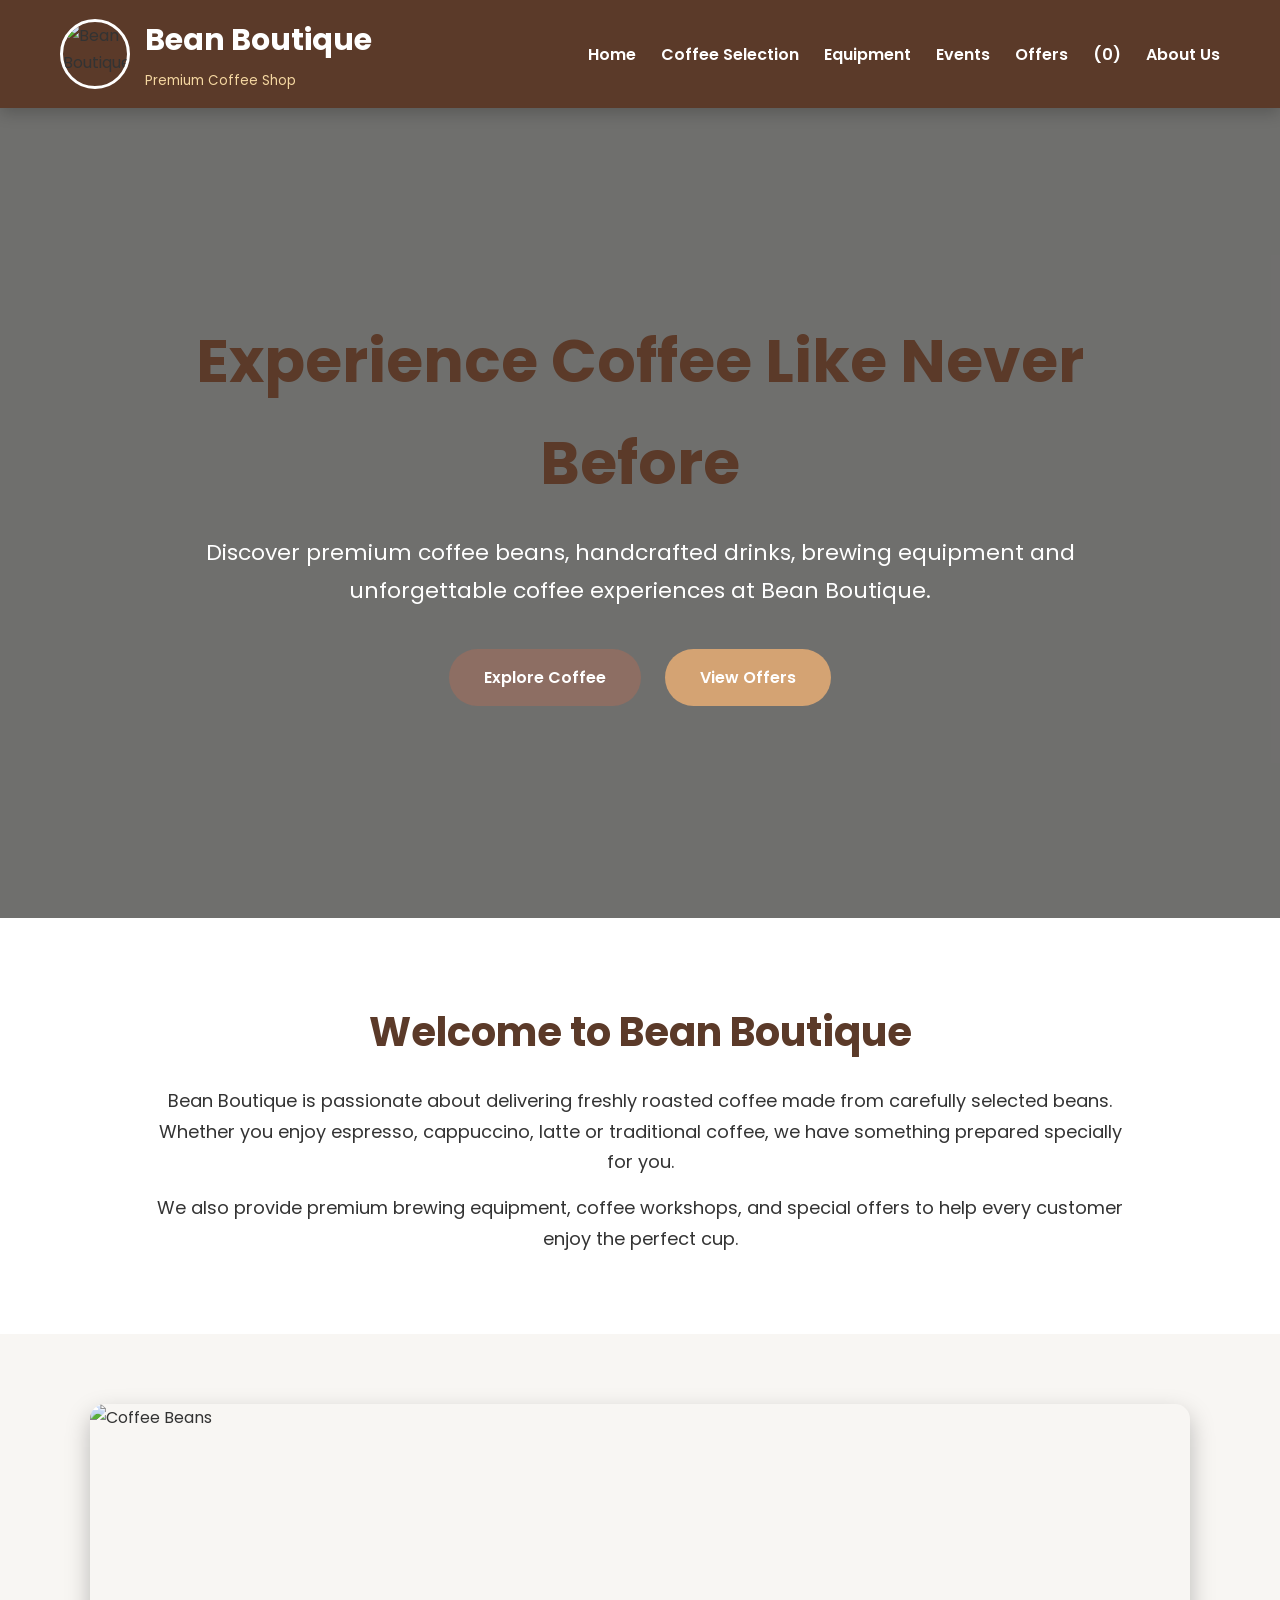
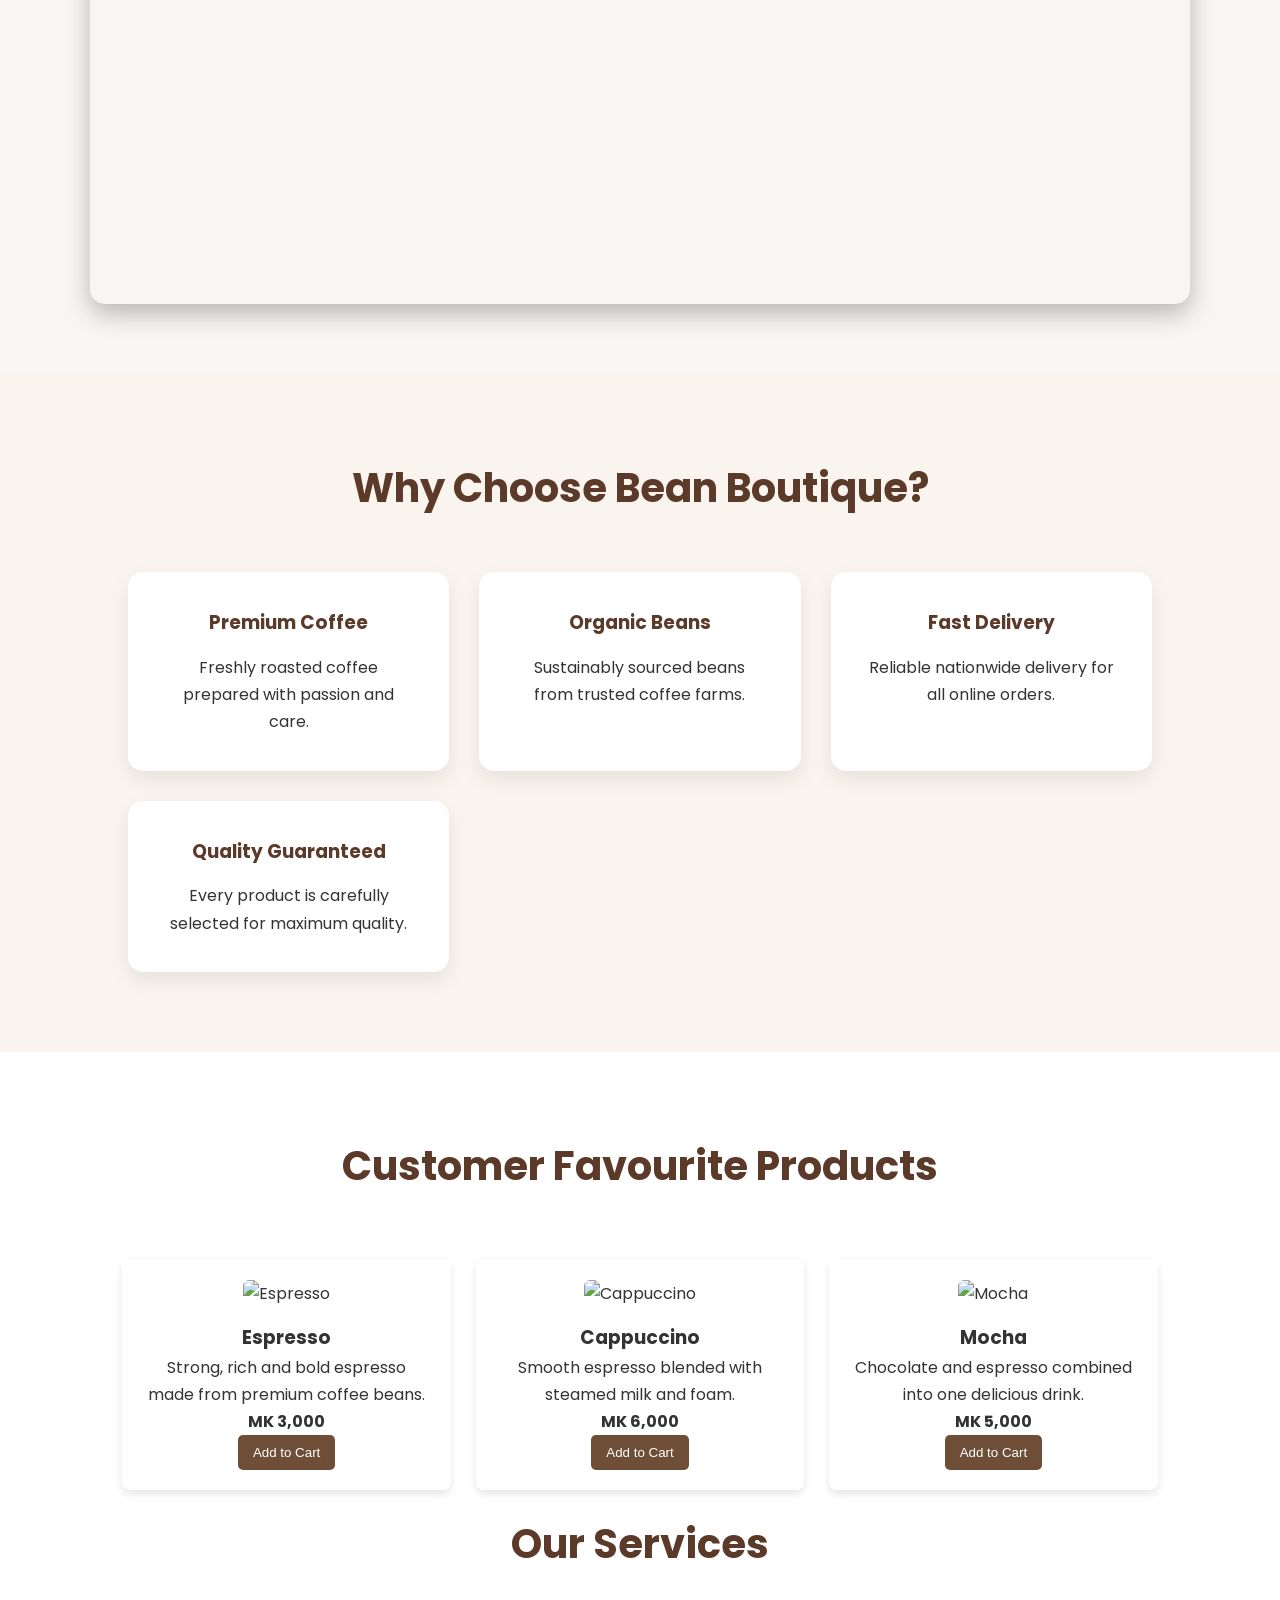
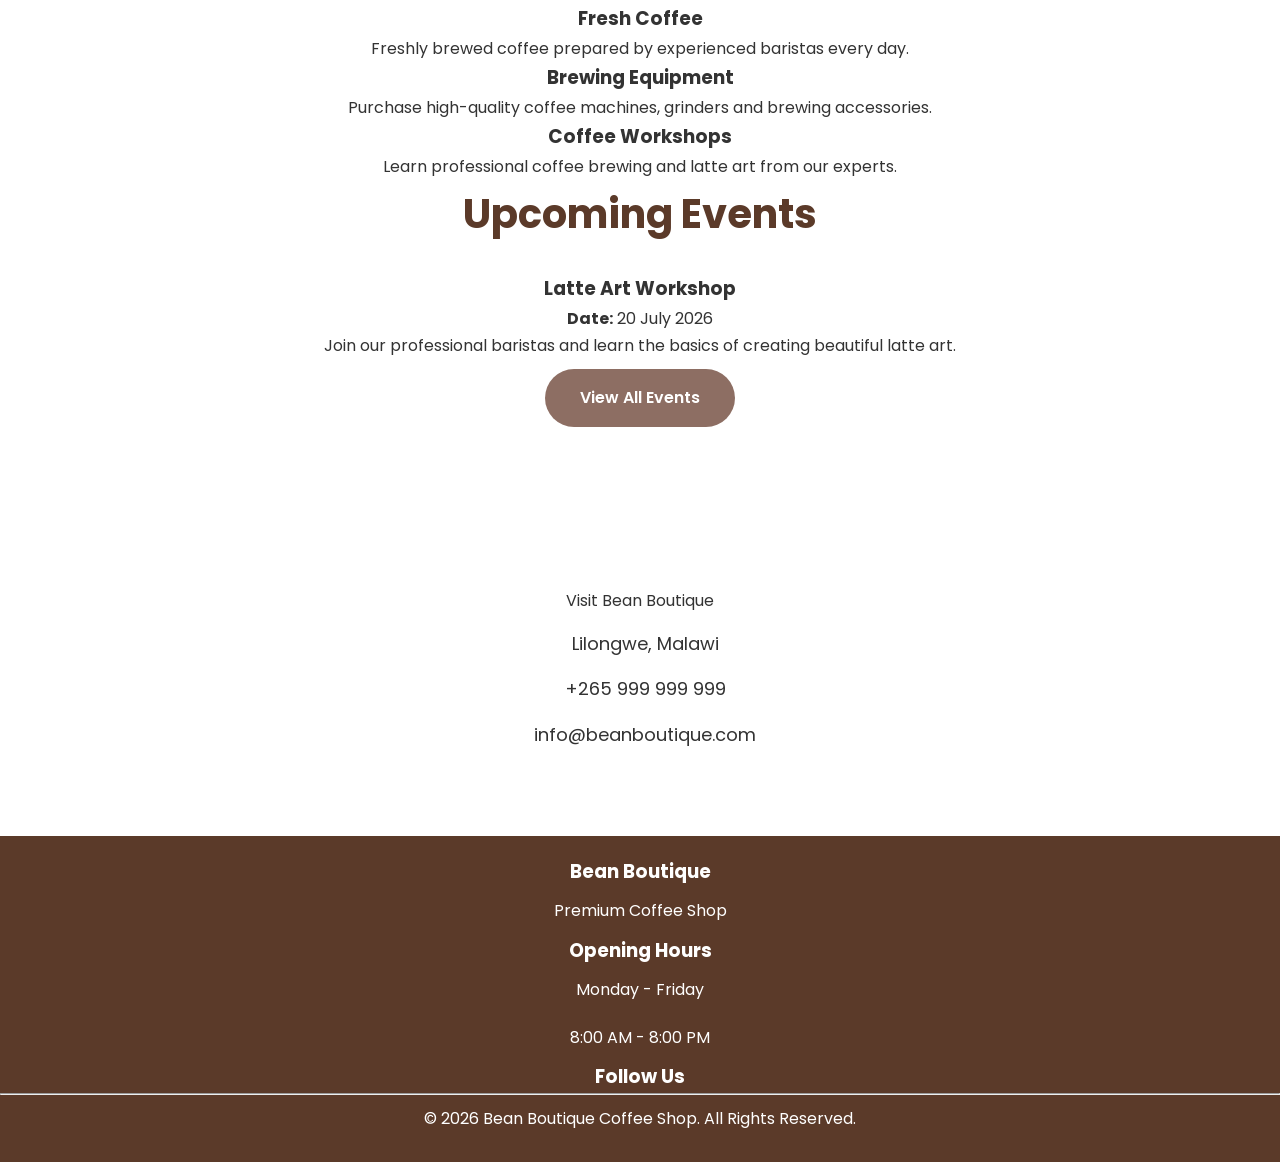
==== commit f6ae15ae: "java" ====
--- a/index.html
+++ b/index.html
@@ -1,41 +1,23 @@
 <!DOCTYPE html>
 <html>
-
 </html>
-
 <head>
-
   <title>Bean Boutique | Premium Coffee Shop</title>
-
   <link rel="stylesheet" href="style.css">
-
   <link href="https://fonts.googleapis.com/css2?family=Poppins:wght@300;400;500;600;700&display=swap" rel="stylesheet">
-
   <script src="https://kit.fontawesome.com/06a6dca3f2.js" crossorigin="anonymous"></script>
-
 </head>
-
 <body>
-
   <header>
-
     <div class="brand-logo">
-
       <img src="https://i.pinimg.com/736x/39/3b/b1/393bb1bb15940aea508dd07c5da23917.jpg" alt="Bean Boutique Logo"
         class="logo-img">
-
-      <div>
-
+      <div>
         <h1>Bean Boutique</h1>
-
         <small>Premium Coffee Shop</small>
-
-      </div>
-
-    </div>
-
+      </div>
+    </div>
     <nav>
-
       <a href="index.html">Home</a>
       <a href="coffee.html">Coffee Selection</a>
       <a href="equipment.html">Equipment</a>
@@ -45,6 +27,7 @@
         <i class="fas fa-shopping-cart"></i>
         (<span id="cart-count">0</span>)
       </a>
+      <a href="about.html">About Us</a>
     </nav>
 
   </header>
--- a/style.css
+++ b/style.css
@@ -456,9 +456,10 @@
 }
 
 .cart-container {
-  max-width: 800px;
-  margin: 40px auto;
-  padding: 20px;
+  width: 100%;
+  max-width: 600px;
+  margin: 20px auto;
+  padding: 40px;
 }
 
 #cart-items {
@@ -486,7 +487,7 @@
   margin-top: 20px;
   background: #fdfdfd;
   padding: 20px;
-  border-radius: 8px;
+  border-radius: 10px;
   border: 1px solid #ddd;
   text-align: right;
 }
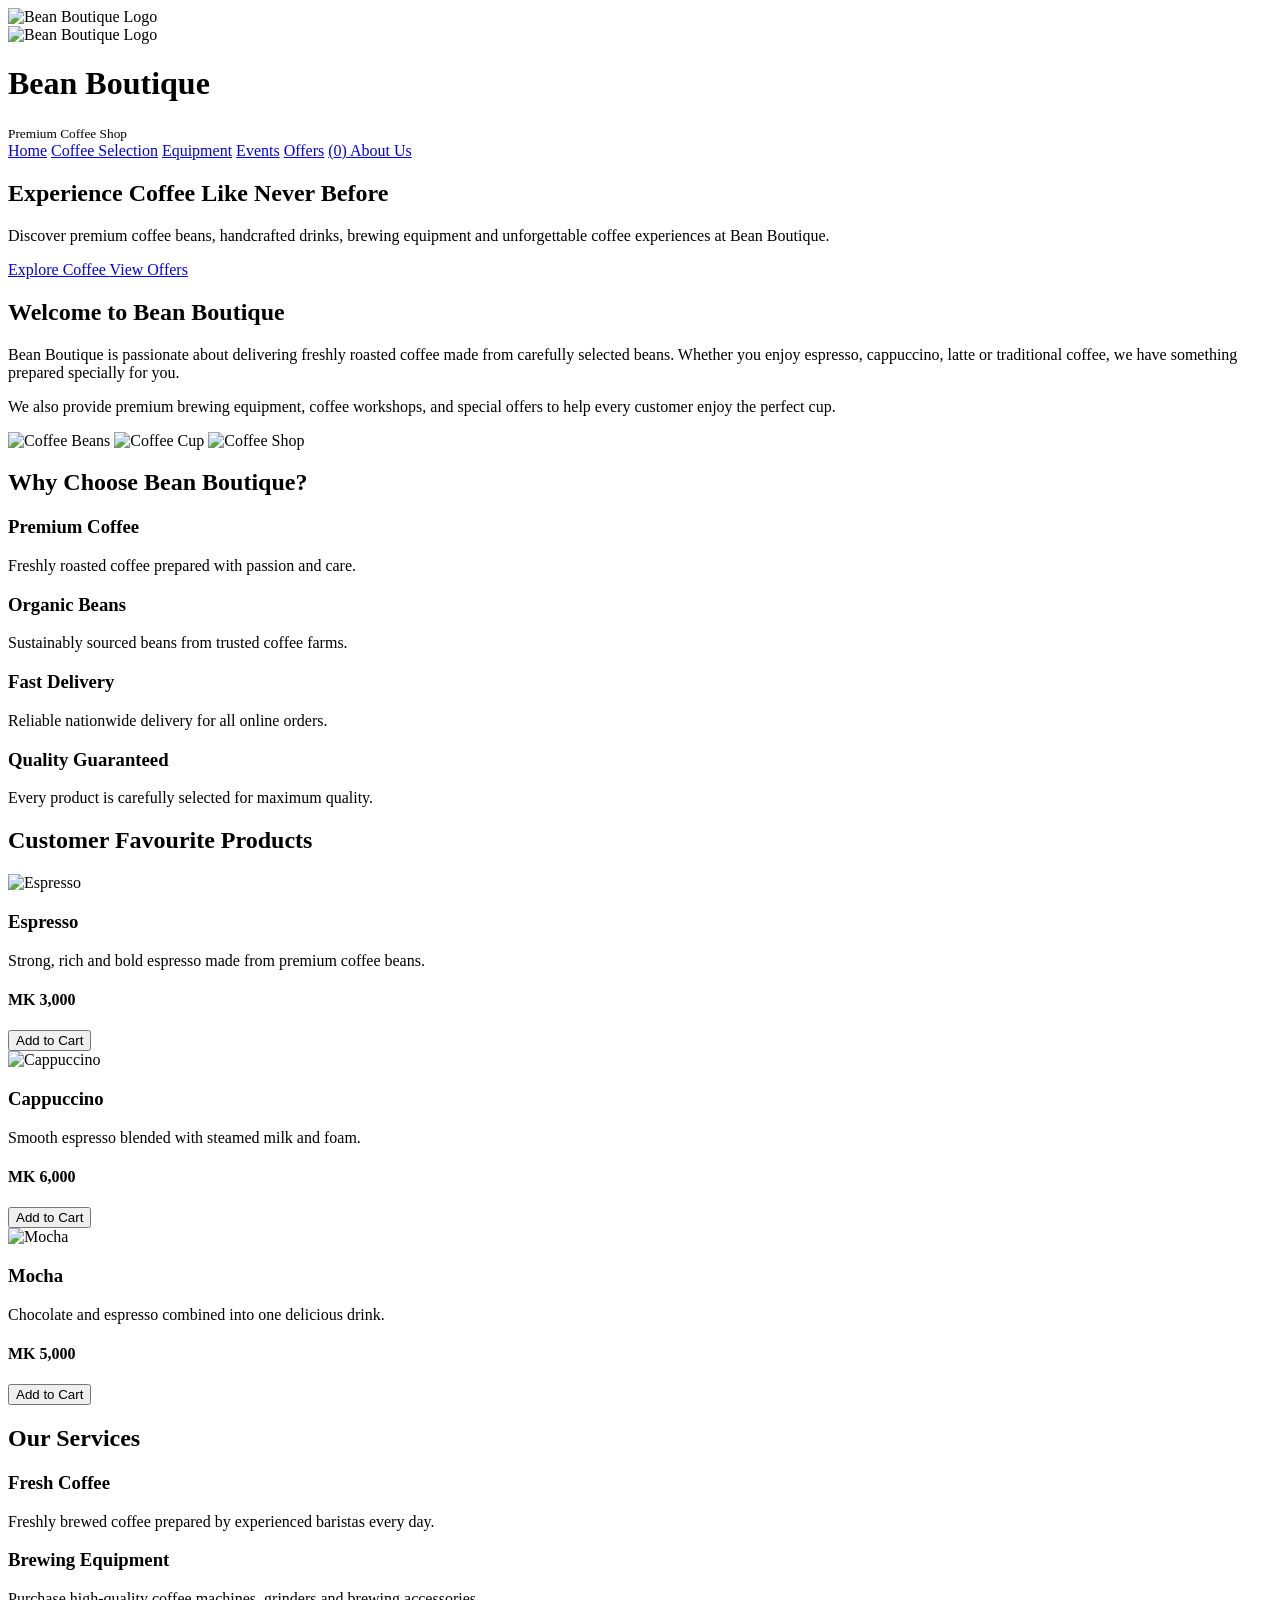
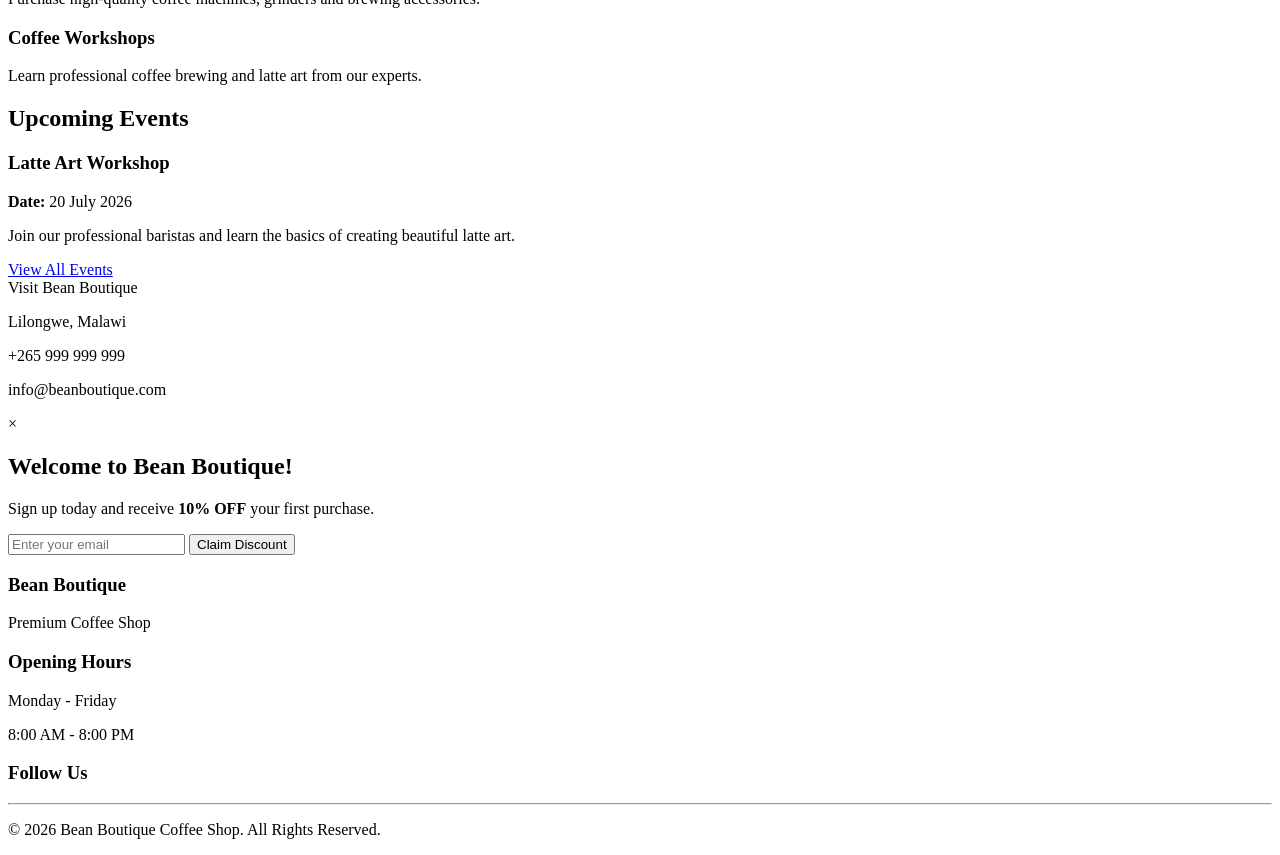
==== commit db0d9b0a: "index" ====
--- a/index.html
+++ b/index.html
@@ -1,12 +1,17 @@
 <!DOCTYPE html>
 <html>
-</html>
 <head>
-  <title>Bean Boutique | Premium Coffee Shop</title>
-  <link rel="stylesheet" href="style.css">
-  <link href="https://fonts.googleapis.com/css2?family=Poppins:wght@300;400;500;600;700&display=swap" rel="stylesheet">
-  <script src="https://kit.fontawesome.com/06a6dca3f2.js" crossorigin="anonymous"></script>
+  <meta charset="UTF-8">
+  <meta name="viewport" content="width=device-width, initial-scale=1.0">
+  <meta name="description" content="Bean Boutique is a premium coffee shop offering freshly roasted coffee, brewing equipment, and coffee workshops.">
+  <meta name="keywords" content="Coffee, Coffee Shop, Premium Coffee, Brewing Equipment, Coffee Workshops">
+  <meta name="author" content="Bean Boutique">
 </head>
+<body>
+  <header>
+    <div class="brand-logo">
+      <img src="https://i.pinimg.com/736x/39/3b/b1/393bb1bb15940aea508dd07c5da23917.jpg" alt="Bean Boutique Logo"
+        class="logo-img">
 <body>
   <header>
     <div class="brand-logo">
